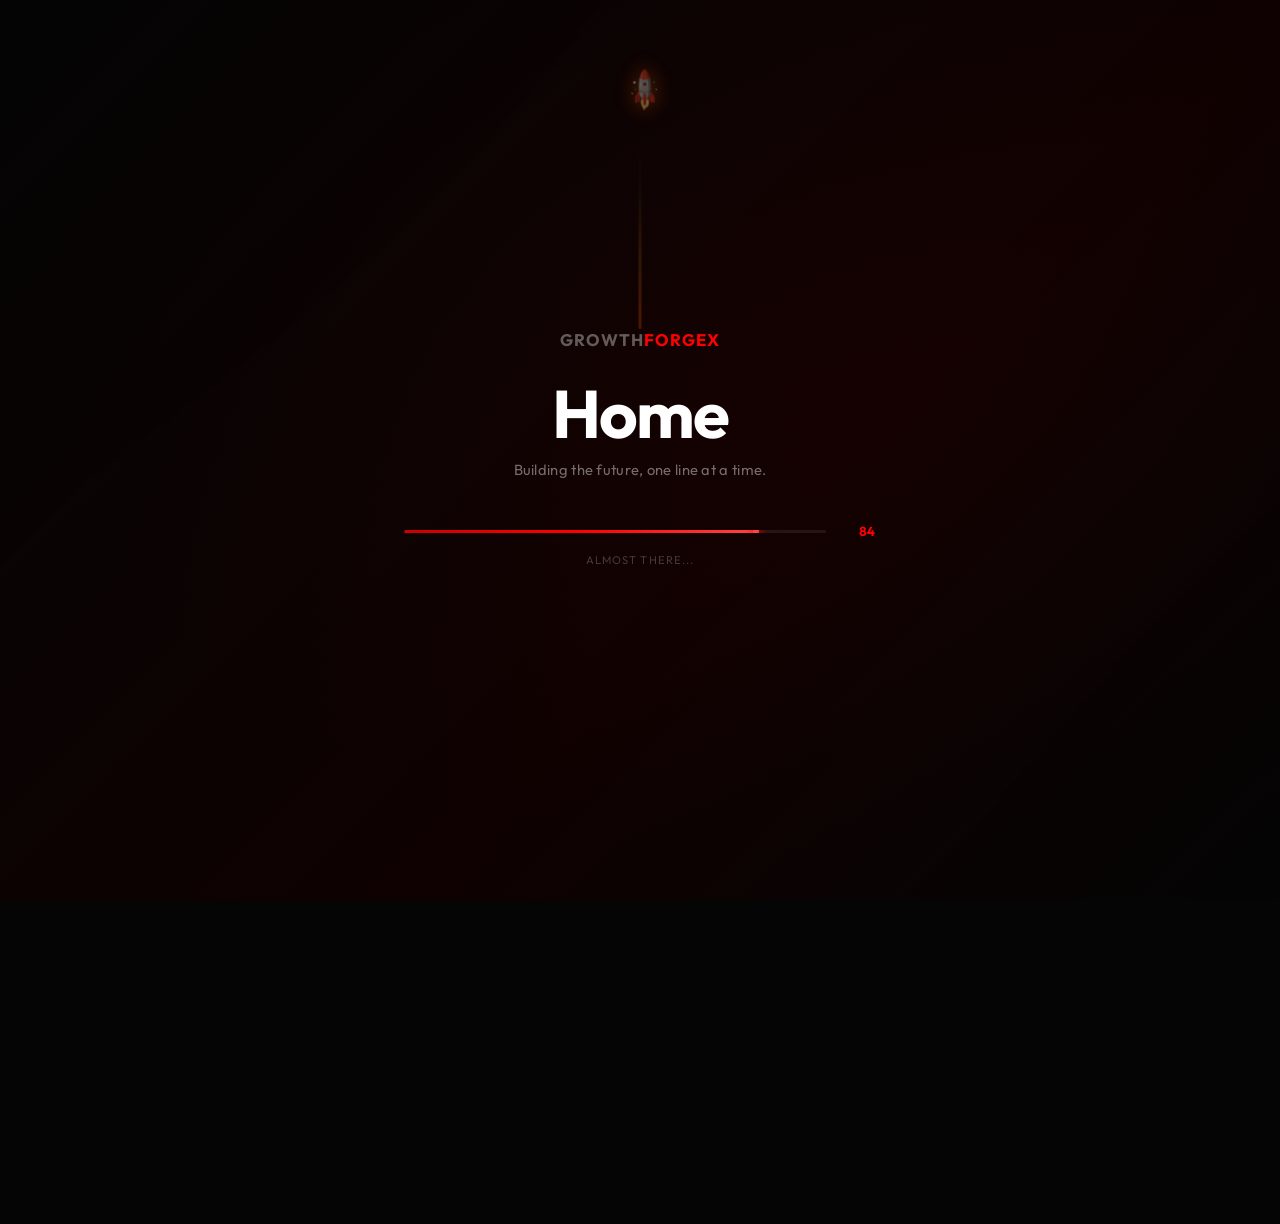
==== index.html @ a8710dc7 "update for responsivenese" ====
<!DOCTYPE html>
<html lang="en">
<head>
    <meta charset="UTF-8">
    <meta name="viewport" content="width=device-width, initial-scale=1.0, maximum-scale=1.0, user-scalable=no">
    <title>Growth ForgeX - IT Services</title>
    <meta name="description" content="Growth ForgeX is your creative buddy for building scalable products. Specializing in backend systems, APIs, and cloud-based web applications.">
    <!-- Google Fonts -->
    <link rel="preconnect" href="https://fonts.googleapis.com">
    <link rel="preconnect" href="https://fonts.gstatic.com" crossorigin>
    <link href="https://fonts.googleapis.com/css2?family=Bebas+Neue&family=Inter:wght@400;500;600&family=Outfit:wght@400;500;600;700&display=swap" rel="stylesheet">
    <script src="loader.js"></script>
    <script>!function(){var e=console.error;console.error=function(){if(arguments[0]&&typeof arguments[0]==='string'&&arguments[0].includes('Missing property'))return;e.apply(console,arguments)};}();</script>
    <script type="module" src="https://unpkg.com/@splinetool/viewer/build/spline-viewer.js" defer></script>
    <link rel="stylesheet" href="style.css">
    <link rel="stylesheet" href="perf.css">
</head>
<body>
    
    <div class="background-glow"></div>

    <main class="hero-container">
        <!-- Lightning decoration images -->
        <img src="lightning.png" alt="3D Red Lightning Left" class="lightning-left" loading="lazy">
        <img src="lightning.png" alt="3D Red Lightning Right" class="lightning-right" loading="lazy">

        <header>
            <div class="logo">Growth ForgeX</div>
            
            <input type="checkbox" id="nav-toggle" class="nav-toggle" hidden>
            <label for="nav-toggle" class="nav-toggle-label" aria-label="Toggle navigation">
                <span></span>
            </label>
            
            <nav class="nav-pill">
                <a href="services.html" class="nav-link">Services</a>
                <a href="portfolio.html" class="nav-link">Portfolio</a>
                <a href="contact.html" class="nav-link">Contact</a>
                <a href="hire.html" class="nav-link">Career</a>
            </nav>
            

            <a href="#" onclick="forceDownloadPDF(event)" class="header-btn">
                <div class="btn-icon">
                    <svg width="18" height="18" viewBox="0 0 24 24" fill="none" stroke="currentColor" stroke-width="2" stroke-linecap="round" stroke-linejoin="round">
                        <path d="M21 15v4a2 2 0 0 1-2 2H5a2 2 0 0 1-2-2v-4"></path>
                        <polyline points="7 10 12 15 17 10"></polyline>
                        <line x1="12" y1="15" x2="12" y2="3"></line>
                    </svg>
                </div>
                <span>Download<br>Brochure</span>
            </a>
        </header>
        <div class="menu-overlay"></div>

        <section class="main-content">
            <div class="discount-ticker">
                <span class="discount-tag">OFFER</span>
                <div class="discount-ticker-track-wrap">
                    <div class="discount-ticker-track">
                        <span class="discount-ticker-seg">🎉 Get <strong>20% OFF</strong> first order &nbsp;&nbsp;•&nbsp;&nbsp; <a href="contact.html" class="discount-cta">Claim Now →</a></span>
                        <span class="discount-ticker-seg">🎉 Get <strong>20% OFF</strong> first order &nbsp;&nbsp;•&nbsp;&nbsp; <a href="contact.html" class="discount-cta">Claim Now →</a></span>
                    </div>
                </div>
            </div>

            <h2 class="subtitle">Hey, I am your <span class="highlight">Creative Buddy!!</span></h2>
            <h1 class="title">Web Developer Turning Ideas into Scalable Products</h1>
            <p class="description">
                GrowthForgeX builds the engines behind tomorrow's growth. Scalable backend systems and cloud infrastructure to help you launch faster and grow smarter.
            </p>
            
            <div class="cta-group">
                <button class="order-btn">Order Now</button>
                <button class="envelope-btn" aria-label="Contact us">
                    <svg width="24" height="24" viewBox="0 0 24 24" fill="none" stroke="currentColor" stroke-width="2">
                        <path d="M4 7l8 5 8-5M4 19h16a2 2 0 002-2V7a2 2 0 00-2-2H4a2 2 0 00-2 2v10a2 2 0 002 2z" stroke-linecap="round" stroke-linejoin="round"/>
                    </svg>
                </button>
            </div>
            <div class="divider"></div>
        </section>

        <div class="hero-character-wrapper" id="hero-3d-wrapper">
            <spline-viewer url="https://prod.spline.design/ZqtdkgZTSpb2PDCs/scene.splinecode"></spline-viewer>
            <!-- Tech Icons remain in HTML, styled for mobile below -->
            <img src="https://cdn.jsdelivr.net/gh/devicons/devicon@latest/icons/figma/figma-original.svg" class="fi-icon i-figma" alt="Figma" loading="lazy">
            <img src="https://cdn.jsdelivr.net/gh/devicons/devicon@latest/icons/react/react-original.svg" class="fi-icon i-react" alt="React" loading="lazy">
            <img src="https://cdn.jsdelivr.net/gh/devicons/devicon@latest/icons/nodejs/nodejs-original.svg" class="fi-icon i-node" alt="NodeJS" loading="lazy">
        </div>

        <section class="bottom-cards-section">
            <a href="index.html" class="card"><div class="card-icon">🏠</div><span>Home</span></a>
            <a href="about.html" class="card"><div class="card-icon">👥</div><span>About</span></a>
            <a href="services.html" class="card"><div class="card-icon">⚙️</div><span>Services</span></a>
            <a href="portfolio.html" class="card"><div class="card-icon">📁</div><span>Work</span></a>
            <a href="contact.html" class="card"><div class="card-icon">✉️</div><span>Contact</span></a>
        </section>
    </main>

    <script src="transition.js" defer></script>
</body>
</html>
---- style.css ----
﻿* {
    margin: 0;
    padding: 0;
    box-sizing: border-box;
    font-family: 'Outfit', sans-serif;
}

html {
    overflow: hidden;
    height: 100%;
}

body {
    background-color: #050505;
    height: 100vh;
    overflow: hidden;
}

/* Mobile: Fix 100vh issue for scrollable content */
@media (max-width: 768px) {
    html, body {
        height: auto;
        overflow-y: auto;
    }
}

/* Red blur glow */
.background-glow {
    position: absolute;
    width: min(1200px, 90vw);
    height: min(1200px, 90vw);
    right: -10%;
    top: clamp(40px, 8vh, 100px);
    background: rgba(255, 0, 0, 0.5);
    filter: blur(250px);
    border-radius: 50%;
    z-index: 0;
    pointer-events: none;
}

.hero-container {
    position: relative;
    width: 100%;
    height: 100vh;
    padding: clamp(8px, 1.2vh, 16px) clamp(16px, 4%, 48px) clamp(12px, 2.5vh, 24px);
    z-index: 1;
    overflow: visible;
    display: flex;
    flex-direction: column;
    justify-content: space-between;
}

/* Floating Images */
.lightning-left {
    position: absolute;
    width: clamp(150px, 25vw, 350px);
    left: -120px;
    bottom: -20px;
    z-index: 0;
    transform: rotate(15deg);
    opacity: 0.5;
    animation: float 6s ease-in-out infinite;
    pointer-events: none;
}

.lightning-right {
    position: absolute;
    width: clamp(130px, 22vw, 320px);
    right: -60px;
    top: 20%;
    z-index: 2;
    transform: scaleX(-1) rotate(15deg);
    opacity: 0.9;
    animation: floatAlt 8s ease-in-out infinite;
}

@keyframes float {
    0% {
        transform: translateY(0) rotate(15deg);
    }

    50% {
        transform: translateY(-30px) rotate(18deg);
    }

    100% {
        transform: translateY(0) rotate(15deg);
    }
}

@keyframes floatAlt {
    0% {
        transform: scaleX(-1) rotate(15deg) translateY(0);
    }

    50% {
        transform: scaleX(-1) rotate(10deg) translateY(-25px);
    }

    100% {
        transform: scaleX(-1) rotate(15deg) translateY(0);
    }
}

/* Header */
header {
    display: flex;
    justify-content: space-between;
    align-items: center;
    position: relative;
    z-index: 10;
}

.logo {
    font-weight: 600;
    font-size: clamp(20px, 2.2vw, 28px);
    color: #FFFFFF;
}

.nav-pill {
    display: flex;
    background: rgba(255, 255, 255, 0.03);
    border: 1px solid rgba(255, 255, 255, 0.15);
    border-radius: 80px;
    padding: clamp(8px, 1vw, 12px) clamp(16px, 2.5vw, 32px);
    gap: clamp(20px, 3vw, 40px);
    backdrop-filter: blur(10px);
}

.nav-link {
    text-decoration: none;
    color: rgba(255, 255, 255, 0.7);
    font-size: clamp(14px, 1.4vw, 18px);
    transition: color 0.3s ease;
}

.nav-link:hover {
    color: #FFFFFF;
}

.header-btn {
    display: flex;
    align-items: center;
    gap: clamp(6px, 0.8vw, 12px);
    background: transparent;
    border: 1px solid #FF0000;
    border-radius: 50px;
    padding: clamp(6px, 0.6vh, 8px) clamp(10px, 1.2vw, 16px) clamp(6px, 0.6vh, 8px) clamp(8px, 0.8vw, 10px);
    color: #FFFFFF;
    font-family: 'Inter', sans-serif;
    font-size: clamp(12px, 1.1vw, 16px);
    cursor: pointer;
    transition: all 0.3s ease;
}

.header-btn:hover {
    background: rgba(255, 0, 0, 0.1);
}

.btn-icon {
    width: 36px;
    height: 36px;
    background: #FFFFFF;
    border-radius: 50%;
    display: flex;
    justify-content: center;
    align-items: center;
    color: #000;
}

/* Main Content Area */
.main-content {
    position: relative;
    z-index: 10;
    max-width: 900px;
    padding-left: clamp(20px, 5%, 60px);
    display: flex;
    flex-direction: column;
    justify-content: center;
}

/* 3D Hero Character Region */
.hero-character-wrapper {
    position: absolute;
    right: 0;
    bottom: -6vh;
    height: 85vh;
    width: clamp(500px, 65vw, 1100px);
    z-index: 5;
    pointer-events: none;
}

/* Let the Spline viewer be interactive */
.hero-character-wrapper spline-viewer {
    pointer-events: auto;
    mix-blend-mode: screen;
}

.hero-character {
    width: 100%;
    height: 100%;
    border: none;
    pointer-events: auto;
    animation: hoverCharacter 6s ease-in-out infinite alternate;
}

/* Hero Three.js canvas */
#hero-3d-canvas {
    display: block;
    width: 100% !important;
    height: 100% !important;
    pointer-events: none;
}


.fi-icon {
    position: absolute;
    width: 60px;
    height: 60px;
    filter: drop-shadow(0 10px 20px rgba(0,0,0,0.7));
    z-index: 6;
    animation: floatIcon1 4.5s ease-in-out infinite alternate;
}
.i-figma { top: 10%; left: 62%; animation-duration: 4.2s; animation-delay: 0s; }
.i-react { top: 25%; left: 72%; animation-duration: 5.1s; animation-delay: 0.9s; }
.i-node  { top: 42%; left: 65%; animation-duration: 4.7s; animation-delay: 1.6s; }

.float-icon {
    position: absolute;
    width: 60px;
    height: 60px;
    filter: drop-shadow(0 15px 25px rgba(0, 0, 0, 0.8));
    z-index: 6;
}

.icon-figma {
    top: 15%;
    right: 30%;
    animation: floatIcon1 5s ease-in-out infinite alternate;
}

.icon-html {
    top: 50%;
    right: 25%;
    animation: floatIcon2 6s ease-in-out infinite alternate 1s;
}

.icon-css {
    top: 70%;
    right: 35%;
    animation: floatIcon3 4s ease-in-out infinite alternate 2s;
}

.icon-nodejs {
    top: 30%;
    right: 20%;
    width: 60px;
    height: 60px;
    animation: floatIcon4 5s ease-in-out infinite alternate 0.5s;
    background: transparent;
    border-radius: 0;
    padding: 0;
}

@keyframes hoverCharacter {
    0% {
        transform: translateY(0);
    }

    100% {
        transform: translateY(-12px);
    }
}

@keyframes floatIcon1 {
    0% {
        transform: translateY(0) rotate(-15deg);
    }

    100% {
        transform: translateY(-20px) rotate(-5deg);
    }
}

@keyframes floatIcon2 {
    0% {
        transform: translateY(0) rotate(-5deg);
    }

    100% {
        transform: translateY(-15px) rotate(-15deg);
    }
}

@keyframes floatIcon3 {
    0% {
        transform: translateY(0) rotate(-25deg);
    }

    100% {
        transform: translateY(-20px) rotate(-15deg);
    }
}

@keyframes floatIcon4 {
    0% {
        transform: translateY(0) rotate(15deg);
    }

    100% {
        transform: translateY(-30px) rotate(5deg);
    }
}

/* â”€â”€ Discount News Ticker â”€â”€ */
.discount-ticker {
    display: flex;
    align-items: center;
    width: 100%;
    max-width: clamp(280px, 90vw, 600px);
    height: 36px;
    background: rgba(255, 0, 0, 0.07);
    border: 1px solid rgba(255, 0, 0, 0.25);
    border-radius: 50px;
    overflow: hidden;
    margin-bottom: 22px;
}

.discount-tag {
    flex-shrink: 0;
    background: #FF0000;
    color: #fff;
    font-size: 10px;
    font-weight: 700;
    letter-spacing: 0.10em;
    text-transform: uppercase;
    padding: 0 12px;
    height: 100%;
    display: flex;
    align-items: center;
    border-radius: 50px 0 0 50px;
    white-space: nowrap;
}

/* Scrolling track wrapper â€” clips the moving text */
.discount-ticker-track-wrap {
    flex: 1;
    overflow: hidden;
    height: 100%;
    position: relative;
}

/* Track = 2 identical segments side by side.
   Animating -50% moves exactly one segment width â†’ seamless loop. */
.discount-ticker-track {
    display: flex;
    align-items: center;
    height: 100%;
    width: max-content;
    /* shrink-wraps both segments */
    animation: tickerScroll 12s linear infinite;
}

.discount-ticker-track:hover {
    animation-play-state: paused;
}

@keyframes tickerScroll {
    0% {
        transform: translateX(0);
    }

    100% {
        transform: translateX(-50%);
    }
}

.discount-ticker-seg {
    display: inline-flex;
    align-items: center;
    flex-shrink: 0;
    font-size: 13.5px;
    color: rgba(255, 255, 255, 0.82);
    white-space: nowrap;
    padding-left: 20px;
}

.discount-ticker-seg strong {
    color: #FF3333;
    font-weight: 700;
    margin: 0 2px;
}

.discount-cta {
    font-size: 13px;
    font-weight: 600;
    color: #FF5555;
    text-decoration: none;
    transition: color 0.2s ease;
}

.discount-cta:hover {
    color: #FF0000;
}

.subtitle {
    font-size: clamp(16px, 2vw, 28px);
    color: rgba(255, 255, 255, 0.7);
    margin-bottom: clamp(12px, 1.8vh, 24px);
}

.subtitle .highlight {
    color: #FF0000;
    font-weight: 500;
}

.title {
    font-size: clamp(36px, 5.5vw, 72px);
    line-height: 1.1;
    color: #FFFFFF;
    font-weight: 500;
    margin-bottom: 32px;
}

.description {
    font-size: clamp(14px, 1.6vw, 22px);
    color: rgba(255, 255, 255, 0.6);
    margin-bottom: clamp(24px, 3.5vh, 48px);
    max-width: min(600px, 100%);
}

/* Call to Action Buttons */
.cta-group {
    display: flex;
    align-items: center;
    gap: 20px;
}

.order-btn {
    background: #FF0000;
    color: #FFFFFF;
    font-size: clamp(15px, 1.5vw, 20px);
    font-weight: 500;
    border: none;
    border-radius: 50px;
    padding: clamp(10px, 1.1vh, 14px) clamp(20px, 2.5vw, 32px);
    cursor: pointer;
    transition: transform 0.3s ease, box-shadow 0.3s ease;
}

.order-btn:hover {
    transform: translateY(-2px);
    box-shadow: 0 8px 16px rgba(255, 0, 0, 0.4);
}

.envelope-btn {
    width: 54px;
    height: 54px;
    background: rgba(255, 255, 255, 0.1);
    border: 1px solid rgba(255, 255, 255, 0.3);
    border-radius: 50%;
    display: flex;
    justify-content: center;
    align-items: center;
    cursor: pointer;
    transition: all 0.3s ease;
}

.envelope-btn:hover {
    background: rgba(255, 255, 255, 0.2);
}

.envelope-btn svg {
    stroke: #FFFFFF;
    stroke-width: 1.5;
    width: 28px;
    height: 28px;
}

/* Divider Line */
.divider {
    margin-top: clamp(20px, 3vh, 40px);
    width: 40%;
    height: 1px;
    background: linear-gradient(90deg, rgba(255, 255, 255, 0.3) 0%, rgba(255, 255, 255, 0) 100%);
    position: relative;
    z-index: 10;
    margin-left: clamp(20px, 5%, 60px);
}

/* Bottom Cards Section */
.bottom-cards-section {
    display: flex;
    justify-content: center;
    gap: clamp(6px, 1vw, 12px);
    padding-top: clamp(8px, 1.5vh, 16px);
    padding-bottom: clamp(8px, 1.5vh, 12px);
    position: relative;
    z-index: 10;
    margin-top: auto;
    flex-wrap: wrap;
}

.card {
    width: clamp(100px, 12vw, 140px);
    height: clamp(90px, 9vh, 120px);
    background: rgba(8, 8, 8, 0.72);
    border: 1px solid rgba(255, 255, 255, 0.07);
    box-shadow: 0 8px 32px rgba(0, 0, 0, 0.55), inset 0 1px 0 rgba(255, 255, 255, 0.05);
    border-radius: 18px;
    display: flex;
    flex-direction: column;
    align-items: center;
    justify-content: center;
    gap: 8px;
    backdrop-filter: blur(12px);
    transition: transform 0.32s ease, box-shadow 0.32s ease, border-color 0.32s ease, background 0.32s ease;
    cursor: pointer;
    text-decoration: none;
    position: relative;
    overflow: hidden;
}

/* Subtle red corner glow â€” hidden until hover */
.card::before {
    content: '';
    position: absolute;
    inset: 0;
    border-radius: inherit;
    background: radial-gradient(ellipse at 50% 110%, rgba(255, 0, 0, 0.18) 0%, transparent 70%);
    opacity: 0;
    transition: opacity 0.32s ease;
    pointer-events: none;
}

.card:hover {
    transform: translateY(-9px);
    border-color: rgba(255, 40, 40, 0.35);
    box-shadow: 0 18px 40px rgba(0, 0, 0, 0.5), 0 0 0 1px rgba(255, 40, 40, 0.2), 0 0 24px rgba(255, 0, 0, 0.12);
    background: rgba(14, 6, 6, 0.82);
}

.card:hover::before {
    opacity: 1;
}

/* Icon container */
.card-icon {
    width: 54px;
    height: 54px;
    display: flex;
    align-items: center;
    justify-content: center;
    background: rgba(255, 0, 0, 0.07);
    border: 1px solid rgba(255, 0, 0, 0.14);
    border-radius: 16px;
    color: rgba(255, 255, 255, 0.65);
    transition: background 0.32s ease, border-color 0.32s ease, color 0.32s ease, transform 0.32s ease, box-shadow 0.32s ease;
}

.card:hover .card-icon {
    background: rgba(255, 0, 0, 0.16);
    border-color: rgba(255, 40, 40, 0.55);
    color: #FF3333;
    transform: scale(1.10);
    box-shadow: 0 0 18px rgba(255, 0, 0, 0.28), 0 0 36px rgba(255, 0, 0, 0.10);
}

.card span {
    color: rgba(255, 255, 255, 0.75);
    font-size: 13px;
    font-weight: 500;
    letter-spacing: 0.02em;
    transition: color 0.32s ease;
}

.card:hover span {
    color: #FFFFFF;
}

/* Responsive basics */
@media (max-width: 1024px) {
    .nav-pill {
        display: none;
    }

    .bottom-cards-section {
        flex-wrap: wrap;
    }

    .lightning-left,
    .lightning-right {
        display: none;
    }
}

/* ── Tablet range: 769px–1024px fluid adjustments ── */
@media (min-width: 769px) and (max-width: 1024px) {
    .hero-container {
        padding: clamp(12px, 2vw, 24px) clamp(20px, 4%, 40px) clamp(16px, 2.5vh, 28px);
    }

    .main-content {
        max-width: 70% !important;
        padding-left: clamp(16px, 3%, 32px);
    }

    .hero-character-wrapper {
        width: min(800px, 50vw);
        max-width: 50vw;
        height: 80vh;
    }

    .card {
        width: clamp(120px, 16vw, 150px);
        height: clamp(100px, 11vh, 120px);
    }

    .cta-group {
        gap: 14px;
    }

    /* Services/About inline style override for tablet */
    .service-card h3 {
        font-size: clamp(18px, 2vw, 24px) !important;
    }

    .service-card p {
        font-size: clamp(14px, 1.4vw, 16px) !important;
    }
}

@media (max-width: 768px) {
    .title {
        font-size: clamp(28px, 7vw, 48px);
    }

    .subtitle {
        font-size: clamp(15px, 4vw, 20px);
    }

    .main-content {
        padding-left: 20px;
    }

    .divider {
        margin-left: 20px;
    }

}

/* Glitter Background Effect */
.glitter-container {
    position: absolute;
    top: 0;
    left: 0;
    width: 100vw;
    height: 100vh;
    pointer-events: none;
    z-index: 0;
    overflow: hidden;
}

.glitter {
    position: absolute;
    background-color: #FFFFFF;
    border-radius: 50%;
    box-shadow: 0 0 6px 1px rgba(255, 255, 255, 0.9), 0 0 10px 2px rgba(255, 0, 0, 0.5);
    animation: sparkle infinite ease-in-out alternate;
    opacity: 0;
}

@keyframes sparkle {
    0% {
        opacity: 0.1;
        transform: translateY(0px) scale(0.8);
    }

    100% {
        opacity: 0.8;
        transform: translateY(-20px) scale(1.2);
    }
}

.text-white {
    color: #FFFFFF;
}

.highlight {
    color: #FF0000;
    text-shadow: 0 0 20px rgba(255, 0, 0, 0.4);
}

/* Consolidated responsive rules â€" use clamp() instead of multiple breakpoints */

/* Interactivity & Spline Effects */
.services-holographic-bg {
    position: fixed;
    top: 0;
    left: 0;
    width: 100%;
    height: 100%;
    z-index: -1;
    pointer-events: none;
    mix-blend-mode: screen;
    /* Blends particles into the red atmosphere */
    opacity: 0.35;
    transform: scale(3.5) translate(30%, 25%);
    transform-origin: center;
    filter: blur(5px) contrast(150%);
    clip-path: inset(0 0 50px 0);
    /* Hides bottom watermark */
}

/* Force hide any visible logo if the viewer allows part selection */
spline-viewer::part(logo) {
    display: none !important;
}

.service-card {
    background: rgba(255, 255, 255, 0.03);
    border: 1px solid rgba(255, 255, 255, 0.1);
    padding: clamp(14px, 2.5vw, 25px);
    border-radius: 16px;
    backdrop-filter: blur(10px);
    position: relative;
    overflow: hidden;
    transition: transform 0.1s ease, border-color 0.3s ease, box-shadow 0.3s ease;
    transform-style: preserve-3d;
    cursor: pointer;
}

.service-card:hover {
    border-color: rgba(255, 0, 0, 0.5);
    box-shadow: 0 10px 30px rgba(255, 0, 0, 0.15);
}

.service-card::before {
    content: "";
    position: absolute;
    top: var(--mouse-y, 0);
    left: var(--mouse-x, 0);
    width: clamp(200px, 25vw, 300px);
    height: clamp(200px, 25vw, 300px);
    background: radial-gradient(circle, rgba(255, 255, 255, 0.08) 0%, transparent 70%);
    transform: translate(-50%, -50%);
    pointer-events: none;
    opacity: 0;
    transition: opacity 0.3s ease;
    z-index: 0;
}

.service-card:hover::before {
    opacity: 1;
}

.service-card>* {
    position: relative;
    z-index: 1;
}

.view-hint {
    margin-top: 15px;
    color: #FF0000;
    font-size: 14px;
    font-weight: 600;
    letter-spacing: 1px;
    text-transform: uppercase;
    opacity: 0;
    transform: translateY(10px);
    transition: all 0.3s ease;
}

.service-card:hover .view-hint {
    opacity: 1;
    transform: translateY(0);
}

/* Modal Styles */
.project-modal {
    position: fixed;
    top: 0;
    left: 0;
    width: 100vw;
    height: 100vh;
    z-index: 1000;
    display: none;
    /* Controlled by JS */
    justify-content: center;
    align-items: center;
}

.modal-overlay {
    position: absolute;
    width: 100%;
    height: 100%;
    background: rgba(0, 0, 0, 0.95);
    backdrop-filter: blur(15px);
}

.modal-content {
    position: relative;
    width: 90%;
    max-width: 1200px;
    height: 80vh;
    background: rgba(255, 255, 255, 0.05);
    border: 1px solid rgba(255, 255, 255, 0.1);
    border-radius: 30px;
    display: flex;
    flex-direction: column;
    justify-content: center;
    align-items: center;
    padding: 40px;
    z-index: 1001;
    animation: modalEnter 0.4s cubic-bezier(0.16, 1, 0.3, 1);
}

@keyframes modalEnter {
    from {
        opacity: 0;
        transform: scale(0.9) translateY(20px);
    }

    to {
        opacity: 1;
        transform: scale(1) translateY(0);
    }
}

.close-btn {
    position: absolute;
    top: 20px;
    right: 30px;
    background: transparent;
    border: none;
    color: #FFF;
    font-size: 40px;
    cursor: pointer;
    transition: color 0.3s ease;
}

.close-btn:hover {
    color: #FF0000;
}

.gallery-container {
    width: 100%;
    height: 100%;
    display: flex;
    justify-content: center;
    align-items: center;
    gap: 30px;
    min-height: 0;
}

#modal-image-wrapper {
    width: 100%;
    height: 100%;
    display: flex;
    justify-content: center;
    align-items: center;
    overflow: hidden;
}

#modal-image,
#modal-video {
    max-width: 100%;
    max-height: 100%;
    border-radius: 12px;
    object-fit: contain;
    box-shadow: 0 30px 60px rgba(0, 0, 0, 0.5);
    animation: fadeIn 0.5s ease;
}

@keyframes fadeIn {
    from {
        opacity: 0;
    }

    to {
        opacity: 1;
    }
}

.nav-btn {
    background: rgba(255, 255, 255, 0.1);
    border: 1px solid rgba(255, 255, 255, 0.2);
    color: #FFF;
    width: 60px;
    height: 60px;
    border-radius: 50%;
    font-size: 24px;
    cursor: pointer;
    transition: all 0.3s ease;
    display: flex;
    justify-content: center;
    align-items: center;
}

.nav-btn:hover {
    background: #FF0000;
    border-color: #FF0000;
}

.image-indicator {
    margin-top: 20px;
    display: flex;
    gap: 10px;
}

.dot {
    width: 10px;
    height: 10px;
    border-radius: 50%;
    background: rgba(255, 255, 255, 0.2);
    transition: background 0.3s ease;
}

.dot.active {
    background: #FF0000;
    width: clamp(36px, 15vw, 180px);   /* responsive: never overflows small screens */
    border-radius: 10px;
}

/* â”€â”€ Modal V2 â€” Two-Panel Layout â”€â”€â”€â”€â”€â”€â”€â”€â”€â”€â”€â”€â”€â”€â”€â”€â”€â”€â”€â”€â”€â”€â”€â”€â”€â”€â”€â”€â”€â”€â”€â”€â”€â”€â”€â”€â”€â”€â”€â”€â”€â”€â”€â”€â”€ */
.modal-content-v2 {
    position: relative;
    width: clamp(90%, 92%, 100%);
    max-width: clamp(800px, 92vw, 1280px);
    height: 82vh;
    background: #0e0e0e;
    border: 1px solid rgba(255, 255, 255, 0.08);
    border-radius: 24px;
    display: flex;
    flex-direction: row;
    overflow: hidden;
    z-index: 1001;
    animation: modalEnter 0.4s cubic-bezier(0.16, 1, 0.3, 1);
}

/* LEFT panel â€” gallery */
.modal-gallery-panel {
    flex: 1.2;
    display: flex;
    flex-direction: column;
    justify-content: center;
    align-items: center;
    background: #080808;
    border-right: 1px solid rgba(255, 255, 255, 0.06);
    padding: 28px 20px 20px;
    gap: 14px;
    min-width: 0;
}

.modal-gallery-panel .gallery-container {
    width: 100%;
    flex: 1;
    min-height: 0;
}

.modal-gallery-panel #modal-image-wrapper {
    width: 100%;
    height: 100%;
}

/* RIGHT panel â€” info */
.modal-info-panel {
    width: clamp(280px, 30vw, 360px);
    flex-shrink: 0;
    display: flex;
    flex-direction: column;
    padding: 36px clamp(16px, 2vw, 28px) 28px;
    overflow-y: auto;
    scrollbar-width: thin;
    scrollbar-color: rgba(255, 0, 0, 0.3) transparent;
}

.modal-info-panel::-webkit-scrollbar {
    width: 4px;
}

.modal-info-panel::-webkit-scrollbar-thumb {
    background: rgba(255, 0, 0, 0.3);
    border-radius: 4px;
}

.modal-project-meta {
    display: flex;
    align-items: center;
    justify-content: space-between;
    margin-bottom: 12px;
}

.modal-tag-badge {
    font-size: 0.70rem;
    letter-spacing: 0.12em;
    text-transform: uppercase;
    color: #FF0000;
    font-weight: 700;
    background: rgba(255, 0, 0, 0.10);
    border: 1px solid rgba(255, 0, 0, 0.25);
    border-radius: 20px;
    padding: 4px 10px;
}

.modal-year {
    font-size: 0.75rem;
    color: rgba(255, 255, 255, 0.30);
    letter-spacing: 0.05em;
}

.modal-project-title {
    font-size: 1.45rem;
    font-weight: 700;
    color: #FFFFFF;
    line-height: 1.25;
    margin-bottom: 10px;
    letter-spacing: -0.3px;
}

.modal-project-desc {
    font-size: 0.85rem;
    color: rgba(255, 255, 255, 0.52);
    line-height: 1.70;
    margin-bottom: 16px;
}

/* Tech stack chips */
.modal-stack {
    display: flex;
    flex-wrap: wrap;
    gap: 6px;
    margin-bottom: 6px;
}

.stack-chip {
    font-size: 0.70rem;
    font-weight: 600;
    color: rgba(255, 255, 255, 0.60);
    background: rgba(255, 255, 255, 0.05);
    border: 1px solid rgba(255, 255, 255, 0.10);
    border-radius: 6px;
    padding: 4px 9px;
    letter-spacing: 0.03em;
}

.modal-divider {
    width: 100%;
    height: 1px;
    background: rgba(255, 255, 255, 0.07);
    margin: 18px 0;
}

/* â”€â”€ Review Card â”€â”€â”€â”€â”€â”€â”€â”€â”€â”€â”€â”€â”€â”€â”€â”€â”€â”€â”€â”€â”€â”€â”€â”€â”€â”€â”€â”€â”€â”€â”€â”€â”€â”€â”€â”€â”€â”€â”€â”€â”€â”€â”€â”€â”€â”€â”€â”€â”€â”€â”€â”€â”€â”€â”€â”€â”€â”€â”€â”€â”€  */
.reviews-label {
    font-size: 0.68rem;
    font-weight: 700;
    letter-spacing: 0.12em;
    text-transform: uppercase;
    color: rgba(255, 255, 255, 0.28);
    margin-bottom: 10px;
}

.reviews-list {
    display: flex;
    flex-direction: column;
    gap: 12px;
}

.review-card {
    background: rgba(255, 255, 255, 0.03);
    border: 1px solid rgba(255, 255, 255, 0.09);
    border-radius: 16px;
    padding: 18px 18px 16px;
    display: flex;
    flex-direction: column;
    gap: 12px;
    position: relative;
    overflow: hidden;
}

.review-card::before {
    content: '';
    position: absolute;
    top: 0;
    left: 0;
    right: 0;
    height: 2px;
    background: linear-gradient(90deg, #FF0000, rgba(255, 0, 0, 0.1), transparent);
}

.review-card-header {
    display: flex;
    align-items: center;
    justify-content: space-between;
}

.review-stars {
    display: flex;
    gap: 3px;
}

.review-star {
    color: #FF4444;
    font-size: 0.85rem;
}

.review-verified {
    display: flex;
    align-items: center;
    gap: 4px;
    font-size: 0.68rem;
    font-weight: 600;
    color: rgba(255, 255, 255, 0.40);
    letter-spacing: 0.05em;
    text-transform: uppercase;
}

.review-verified svg {
    color: #FF0000;
    flex-shrink: 0;
}

.review-quote {
    font-size: 0.875rem;
    color: rgba(255, 255, 255, 0.78);
    line-height: 1.68;
    font-style: italic;
    position: relative;
    padding-left: 14px;
}

.review-quote::before {
    content: '"';
    position: absolute;
    left: 0;
    top: -4px;
    font-size: 2.2rem;
    color: #FF0000;
    font-style: normal;
    line-height: 1;
    opacity: 0.60;
}

.review-author {
    display: flex;
    align-items: center;
    gap: 10px;
}

.review-avatar {
    width: 38px;
    height: 38px;
    border-radius: 50%;
    display: grid;
    place-items: center;
    font-size: 0.80rem;
    font-weight: 700;
    color: #fff;
    flex-shrink: 0;
    border: 1.5px solid rgba(255, 255, 255, 0.12);
}

.review-author-info {
    display: flex;
    flex-direction: column;
    gap: 2px;
    flex: 1;
    min-width: 0;
}

.review-name {
    font-size: 0.82rem;
    font-weight: 600;
    color: #FFFFFF;
    white-space: nowrap;
    overflow: hidden;
    text-overflow: ellipsis;
}

.review-role {
    font-size: 0.70rem;
    color: rgba(255, 255, 255, 0.38);
    white-space: nowrap;
    overflow: hidden;
    text-overflow: ellipsis;
}

.review-date {
    font-size: 0.65rem;
    color: rgba(255, 255, 255, 0.25);
    flex-shrink: 0;
    align-self: flex-start;
    margin-top: 2px;
}

@media (max-width: 900px) {
    .modal-content-v2 {
        flex-direction: column;
        height: 92vh;
    }

    .modal-info-panel {
        width: 100%;
        border-top: 1px solid rgba(255, 255, 255, 0.06);
        padding: 20px;
    }

    .modal-gallery-panel {
        flex: none;
        height: 50%;
    }
}

/* Contact Form Styles */
.contact-form-container {
    margin-top: clamp(14px, 1.8vh, 18px);
    width: 100%;
    background: rgba(10, 10, 10, 0.4);
    backdrop-filter: blur(10px);
    padding: clamp(12px, 1.8vw, 16px);
    border-radius: 12px;
    border: 1px solid rgba(255, 0, 0, 0.1);
    box-shadow: 0 0 100px rgba(255, 0, 0, 0.05);
}

.form-grid {
    display: grid;
    grid-template-columns: repeat(2, 1fr);
    gap: clamp(4px, 0.8vw, 8px);
    margin-bottom: clamp(10px, 1.5vh, 14px);
}

.form-group {
    display: flex;
    flex-direction: column;
    gap: clamp(6px, 1vh, 8px);
}

.form-group.full-width {
    grid-column: 1 / -1;
}

.form-label {
    color: rgba(255, 255, 255, 0.4);
    font-size: clamp(10px, 1.2vw, 11px);
    font-weight: 600;
    letter-spacing: 1.5px;
    text-transform: uppercase;
    display: flex;
    align-items: center;
    gap: 8px;
    margin-bottom: clamp(6px, 1vh, 8px);
}

.form-label.required::after {
    content: "*";
    color: #FF0000;
}

.form-input,
.form-select,
.form-textarea {
    background: #0A0A0A;
    border: 1px solid rgba(255, 255, 255, 0.05);
    border-radius: 8px;
    padding: clamp(13px, 1.6vw, 15px) clamp(15px, 2.1vw, 17px);
    color: #FFFFFF;
    font-family: 'Inter', sans-serif;
    font-size: clamp(12px, 1.4vw, 14px);
    transition: all 0.3s ease;
}

.form-input:focus,
.form-select:focus,
.form-textarea:focus {
    outline: none;
    border-color: rgba(255, 0, 0, 0.5);
    background: #111;
    box-shadow: 0 0 20px rgba(255, 0, 0, 0.05);
}

.form-textarea {
    min-height: clamp(80px, 10vh, 110px);
    resize: vertical;
}

.submit-btn {
    width: 100%;
    background: #FF0000;
    color: #FFFFFF;
    border: none;
    border-radius: 8px;
    padding: clamp(10px, 1.4vh, 13px);
    font-size: clamp(10px, 1vw, 12px);
    font-weight: 700;
    letter-spacing: 1.5px;
    text-transform: uppercase;
    cursor: pointer;
    transition: all 0.3s cubic-bezier(0.16, 1, 0.3, 1);
    display: flex;
    justify-content: center;
    align-items: center;
    gap: clamp(6px, 1vw, 10px);
    margin-top: clamp(8px, 1.1vh, 11px);
}

.submit-btn:hover {
    background: #D40000;
    transform: translateY(-2px);
    box-shadow: 0 10px 40px rgba(255, 0, 0, 0.3);
}

.status-dot {
    width: 8px;
    height: 8px;
    background: #FF0000;
    border-radius: 50%;
    box-shadow: 0 0 10px #FF0000;
    display: inline-block;
}

/* â"€â"€ Extra Small Screens (< 480px) â"€â"€ */
@media (max-width: 480px) {
    .title {
        font-size: clamp(20px, 6vw, 28px) !important;
    }

    .subtitle {
        font-size: clamp(12px, 3vw, 14px) !important;
    }

    .header-btn {
        font-size: 9px !important;
        padding: 4px 6px !important;
    }

    .btn-icon {
        width: 28px !important;
        height: 28px !important;
    }

    .card {
        height: 80px !important;
    }

    .card-icon {
        width: 36px !important;
        height: 36px !important;
    }
}

/* â"€â"€ Responsive Form Grid â"€â"€ */
@media (max-width: 768px) {
    .portfolio-grid {
        grid-template-columns: 1fr !important;
    }

    .form-grid {
        grid-template-columns: 1fr !important;
    }

    .form-group.full-width {
        grid-column: span 1 !important;
    }

    .contact-form-container {
        padding: clamp(16px, 3vw, 20px);
    }
}

/* â”€â”€â”€ Scroll-Reveal Animations (Gridline-style) â”€â”€â”€â”€â”€â”€â”€â”€â”€â”€â”€â”€â”€â”€â”€â”€â”€â”€â”€â”€â”€â”€â”€â”€â”€â”€â”€â”€â”€â”€ */
.reveal {
    opacity: 0;
    transform: translateY(44px);
    transition: opacity 0.65s cubic-bezier(0.16, 1, 0.3, 1), transform 0.65s cubic-bezier(0.16, 1, 0.3, 1);
}

.reveal.slide-left {
    opacity: 0;
    transform: translateX(-36px);
    transition: opacity 0.55s cubic-bezier(0.16, 1, 0.3, 1), transform 0.55s cubic-bezier(0.16, 1, 0.3, 1);
}

.reveal.visible {
    opacity: 1 !important;
    transform: none !important;
}

/* â”€â”€â”€ Marquee Strip â”€â”€â”€â”€â”€â”€â”€â”€â”€â”€â”€â”€â”€â”€â”€â”€â”€â”€â”€â”€â”€â”€â”€â”€â”€â”€â”€â”€â”€â”€â”€â”€â”€â”€â”€â”€â”€â”€â”€â”€â”€â”€â”€â”€â”€â”€â”€â”€â”€â”€â”€â”€â”€â”€â”€â”€â”€â”€â”€ */
.gfx-marquee-section {
    width: 100%;
    overflow: hidden;
    padding: 0.7rem 0;
    border-top: 1px solid rgba(255, 255, 255, 0.06);
    border-bottom: 1px solid rgba(255, 255, 255, 0.06);
    position: relative;
    z-index: 10;
    flex-shrink: 0;
}

.gfx-marquee-track {
    display: flex;
    gap: 2.4rem;
    width: max-content;
    animation: gfxMarquee 22s linear infinite;
}

.gfx-marquee-item {
    display: flex;
    align-items: center;
    gap: 0.55rem;
    font-size: 0.82rem;
    font-weight: 600;
    color: rgba(255, 255, 255, 0.42);
    white-space: nowrap;
    letter-spacing: 0.04em;
    text-transform: uppercase;
}

.gfx-marquee-diamond {
    width: 17px;
    height: 17px;
    border-radius: 4px;
    background: linear-gradient(135deg, #FF0000, #ff5555);
    transform: rotate(45deg);
    flex-shrink: 0;
}

@keyframes gfxMarquee {
    from {
        transform: translateX(0);
    }

    to {
        transform: translateX(-50%);
    }
}


/* â”€â”€â”€ Inner Page 3D Canvas Wrappers â”€â”€â”€â”€â”€â”€â”€â”€â”€â”€â”€â”€â”€â”€â”€â”€â”€â”€â”€â”€â”€â”€â”€â”€â”€â”€â”€â”€â”€â”€â”€â”€â”€â”€â”€â”€â”€â”€â”€â”€â”€â”€ */
.page-3d-wrapper {
    position: absolute;
    right: 0;
    bottom: -6vh;
    height: 85vh;
    width: clamp(500px, 62vw, 950px);
    z-index: 5;
    pointer-events: none;
    animation: hoverCharacter 6s ease-in-out infinite alternate;
}

.page-3d-wrapper canvas {
    display: block;
    pointer-events: none;
}

/* Services has different sizing â€” existing Spline BG already there */
.services-3d-wrapper {
    position: absolute;
    right: -2%;
    bottom: 8vh;
    height: 72vh;
    width: clamp(400px, 46vw, 720px);
    z-index: 3;
    pointer-events: none;
    opacity: 0.85;
    animation: hoverCharacter 7s ease-in-out infinite alternate 0.5s;
}

.services-3d-wrapper canvas {
    display: block;
}

/* â”€â”€ About page floating icons â”€â”€ */
.about-icon-1 {
    top: 12%;
    right: 32%;
    animation: floatIcon1 5s ease-in-out infinite alternate;
}

.about-icon-2 {
    top: 50%;
    right: 22%;
    animation: floatIcon2 6.5s ease-in-out infinite alternate 1s;
}

.about-icon-3 {
    top: 70%;
    right: 36%;
    animation: floatIcon3 4.5s ease-in-out infinite alternate 1.5s;
}

.about-icon-4 {
    top: 28%;
    right: 16%;
    animation: floatIcon4 5.5s ease-in-out infinite alternate 0.5s;
}

/* â”€â”€ Services page floating icons â”€â”€ */
.services-icon-1 {
    top: 8%;
    right: 42%;
    animation: floatIcon1 5s ease-in-out infinite alternate;
}

.services-icon-2 {
    top: 35%;
    right: 14%;
    animation: floatIcon2 6s ease-in-out infinite alternate 1s;
}

.services-icon-3 {
    top: 58%;
    right: 30%;
    animation: floatIcon3 4.5s ease-in-out infinite alternate 2s;
}

.services-icon-4 {
    top: 20%;
    right: 28%;
    animation: floatIcon4 5.5s ease-in-out infinite alternate 0.5s;
}

/* â”€â”€ Portfolio page floating icons â”€â”€ */
.portfolio-icon-1 {
    top: 14%;
    right: 30%;
    animation: floatIcon1 5s ease-in-out infinite alternate;
}

.portfolio-icon-2 {
    top: 52%;
    right: 20%;
    animation: floatIcon2 6.5s ease-in-out infinite alternate 1s;
}

.portfolio-icon-3 {
    top: 72%;
    right: 34%;
    animation: floatIcon3 4s ease-in-out infinite alternate 2s;
}

.portfolio-icon-4 {
    top: 30%;
    right: 14%;
    animation: floatIcon4 5.5s ease-in-out infinite alternate 0.5s;
}

@media (max-width: 1200px) {

    .page-3d-wrapper,
    .services-3d-wrapper {
        display: none;
    }
}

.contact-split-wrapper {
    position: relative;
    display: flex;
    justify-content: flex-start;
    margin-top: clamp(24px, 3vh, 40px);
    align-items: flex-start;
    height: 90%;
    overflow: visible;
}

.contact-info-column {
    flex: 0 1 clamp(300px, 40vw, 400px);
    position: relative;
    z-index: 4;
}

.contact-form-column {
    position: absolute;
    right: -95%;
    top: 0;
    width: clamp(340px, 32vw, 530px);
    height: auto;
    z-index: 3;
    padding: clamp(12px, 1.8vw, 16px);
}

@media (max-width: 1024px) {
    .contact-split-wrapper {
        flex-direction: column;
        gap: 45px;
        align-items: stretch;
        position: relative; 
        height: auto;
    }

    .contact-info-column {
        max-width: 50%;
        position: relative;
        z-index: 4;
    }

    .contact-form-column {
        position: relative;
        right: auto;
        top: auto;
        width: 100%;
        max-width: 100%;
        background: none;
        padding: 0;
        border-radius: 0;
    }
}

/* â”€â”€ Hamburger toggle â€” hidden on desktop, shown only via mobile rule below â”€â”€ */
.nav-toggle { display: none; }
.nav-toggle-label { display: none; }
/* Tablet (<= 1024px) — keep nav accessible and allow scrolling */
@media (max-width: 1024px) {

    html, body {
        overflow-x: hidden;
        overflow-y: auto;
        height: auto;
    }

    .hero-container {
        height: auto;
        min-height: unset;
        padding: 16px 24px 30px;
        gap: 18px;
        overflow: visible;
    }

    .nav-toggle-label {
        display: flex;
        align-items: center;
        justify-content: center;
        width: 48px;
        height: 48px;
        cursor: pointer;
        z-index: 1001;
        order: 2;
    }

    .nav-toggle-label span {
        display: block;
        width: 24px;
        height: 2px;
        background: #ffffff;
        border-radius: 2px;
        position: relative;
        transition: background 0.25s ease;
    }

    .nav-toggle-label span::before,
    .nav-toggle-label span::after {
        content: '';
        position: absolute;
        left: 0;
        width: 24px;
        height: 2px;
        background: #ffffff;
        border-radius: 2px;
        transition: top 0.25s ease, transform 0.3s cubic-bezier(0.23, 1, 0.32, 1);
    }

    .nav-toggle-label span::before { top: -7px; }
    .nav-toggle-label span::after  { top:  7px; }

    .nav-toggle:checked + .nav-toggle-label span { background: transparent; }
    .nav-toggle:checked + .nav-toggle-label span::before { top: 0; transform: rotate(45deg); }
    .nav-toggle:checked + .nav-toggle-label span::after  { top: 0; transform: rotate(-45deg); }

    .nav-pill {
        display: none;
        position: fixed;
        top: 68px;
        left: 0;
        right: 0;
        background: rgba(5, 5, 5, 0.98);
        backdrop-filter: blur(10px);
        flex-direction: column;
        padding: 8px 26px 20px;
        gap: 0;
        z-index: 99999;
        border-radius: 0 0 18px 18px;
        border-top: 1px solid rgba(255, 0, 0, 0.25);
        box-shadow: 0 22px 60px rgba(0, 0, 0, 0.85);
    }

    .nav-toggle:checked ~ .nav-pill { display: flex; }

    .nav-link {
        padding: 14px 0;
        font-size: 16px;
        display: block;
        width: 100%;
        border-bottom: 1px solid rgba(255, 255, 255, 0.07);
        color: rgba(255, 255, 255, 0.85);
    }
    .nav-link:last-child { border-bottom: none; }

    .header-btn {
        font-size: 12px;
        padding: 6px 12px 6px 10px;
        line-height: 1.2;
        order: 3;
    }

    .main-content {
        max-width: 100% !important;
        padding-left: 10px;
        padding-right: 10px;
    }

    .bottom-cards-section {
        flex-wrap: wrap;
        gap: 10px;
    }

    .card {
        width: calc(50% - 10px);
        min-width: 150px;
    }

    .page-3d-wrapper,
    .services-3d-wrapper {
        display: block;
        position: relative;
        width: 100%;
        max-width: 100%;
        height: 56vw;
        min-height: 280px;
        max-height: 360px;
        right: auto;
        bottom: auto;
        top: auto;
        animation: none;
        margin: 10px 0 0;
    }

    .page-3d-wrapper canvas,
    .services-3d-wrapper canvas {
        width: 100% !important;
        height: 100% !important;
    }
}

/* â•â•â•â•â•â•â•â•â•â•â•â•â•â•â•â•â•â•â•â•â•â•â•â•â•â•â•â•â•â•â•â•â•â•â•â•â•â•â•â•â•â•â•â•â•â•â•â•â•â•â•â•â•â•â•â•â•â•â•â•â•â•
   MOBILE  â‰¤ 768 px
   Strategy: add-only. Desktop rules are NEVER modified above.
   All effects (lightning, float icons, 3D, glitter) stay visible.
   â•â•â•â•â•â•â•â•â•â•â•â•â•â•â•â•â•â•â•â•â•â•â•â•â•â•â•â•â•â•â•â•â•â•â•â•â•â•â•â•â•â•â•â•â•â•â•â•â•â•â•â•â•â•â•â•â•â•â•â•â•â• */
@media (max-width: 768px) {

    /* â”€â”€ 1. Enable page scrolling â”€â”€ */
    html, body {
        overflow-x: hidden;
        overflow-y: auto;
        height: auto;
    }

    /* Word-break for long URLs/emails on mobile */
    * {
        word-break: break-word;
        overflow-wrap: break-word;
    }

    /* â”€â”€ 2. Main container â€” stack children top-to-bottom, no space-between trap â”€â”€ */
    .hero-container {
        padding: 14px 18px 24px;
        height: auto;
        min-height: unset;
        overflow: visible;
        justify-content: flex-start;
        gap: 16px;
    }

    /* â”€â”€ 3. Header â€” row layout with hamburger â”€â”€ */
    header {
        flex-direction: row;
        align-items: center;
        justify-content: space-between;
        flex-wrap: wrap;
        position: relative;
        gap: 0;
    }

    /* Hamburger label - 48px minimum touch target */
    .nav-toggle-label {
        display: flex;
        align-items: center;
        justify-content: center;
        width: 48px;
        height: 48px;
        cursor: pointer;
        z-index: 1001;
        flex-shrink: 0;
        order: 2;
    }

    /* Three-bar icon: single span + ::before + ::after */
    .nav-toggle-label span {
        display: block;
        width: 22px;
        height: 2px;
        background: #ffffff;
        border-radius: 2px;
        position: relative;
        transition: background 0.25s ease;
    }

    .nav-toggle-label span::before,
    .nav-toggle-label span::after {
        content: '';
        position: absolute;
        left: 0;
        width: 22px;
        height: 2px;
        background: #ffffff;
        border-radius: 2px;
        transition: top 0.25s ease, transform 0.3s cubic-bezier(0.23, 1, 0.32, 1);
    }

    .nav-toggle-label span::before { top: -7px; }
    .nav-toggle-label span::after  { top:  7px; }

    /* Animate to Ã— when menu is open */
    .nav-toggle:checked + .nav-toggle-label span { background: transparent; }
    .nav-toggle:checked + .nav-toggle-label span::before { top: 0; transform: rotate(45deg); }
    .nav-toggle:checked + .nav-toggle-label span::after  { top: 0; transform: rotate(-45deg); }

    /* Nav pill â€” becomes a full-width dropdown */
    .nav-pill {
        display: none;
        position: fixed;               /* viewport-relative: won't scroll away */
        top: 62px;                     /* sits just below the mobile header row */
        left: 0;
        right: 0;
        background: #050505;           /* fully opaque â€” no content bleed-through */
        flex-direction: column;
        padding: 6px 24px 18px;
        gap: 0;
        z-index: 99999;
        border-radius: 0 0 16px 16px;
        border-top: 1px solid rgba(255, 0, 0, 0.25);
        box-shadow: 0 24px 60px rgba(0, 0, 0, 0.9);
    }

    .nav-toggle:checked ~ .nav-pill {
        display: flex;
    }

    .nav-link {
        padding: 13px 0;
        font-size: 15px;
        display: block;
        width: 100%;
        border-bottom: 1px solid rgba(255, 255, 255, 0.05);
        color: rgba(255, 255, 255, 0.85);
    }

    .nav-link:last-child { border-bottom: none; }

    /* Download brochure button â€” compact */
    .header-btn {
        font-size: 9px;
        padding: 5px 8px;
        line-height: 1.3;
        order: 3;
    }

    /* Logo order */
    .logo { order: 1; }

    /* â”€â”€ 4. Main content â”€â”€ */
    .main-content {
        padding-left: 0;
        padding-top: 0 !important;   /* override inline padding-top:40px on inner pages */
        align-items: center;
        text-align: center;
        max-width: 100% !important;
        width: 100%;
        gap: 10px;
    }

    /* â”€â”€ 5. Typography â”€â”€ */
    .title     { font-size: clamp(24px, 7vw, 36px) !important; line-height: 1.2 !important; margin-bottom: 8px !important; }
    .subtitle  { font-size: clamp(12px, 3.5vw, 16px) !important; margin-bottom: 4px !important; }
    .description {
        font-size: clamp(12px, 3.5vw, 15px) !important;
        max-width: 100% !important;
        line-height: 1.5 !important;
        margin-bottom: 0 !important;
    }

    /* â”€â”€ 6. CTA buttons â”€â”€ */
    .cta-group {
        flex-direction: column;
        gap: 12px;
        align-items: center;
    }

    /* â”€â”€ 7. Lightning bolts â€” restore display (1200px block hides them), scale down â”€â”€ */
    .lightning-left {
        display: block;
        width: 150px;
        left: -40px;
        bottom: -10px;
        opacity: 0.30;
    }

    .lightning-right {
        display: block;
        width: 130px;
        right: -25px;
        top: 15%;
        opacity: 0.42;
    }

    /* â”€â”€ 8. Spline hero wrapper â€” pull out of absolute flow, stack below content â”€â”€ */
    .hero-character-wrapper {
        position: relative !important;
        right: auto !important;
        bottom: auto !important;
        width: 100% !important;
        max-width: 100% !important;
        height: 56vw !important;
        min-height: 240px !important;
        max-height: 380px !important;
        margin-top: 0;
        overflow: visible;
        z-index: 5;
    }

    /* â”€â”€ 9. fi-icons (index.html floating tech icons) â€” smaller â”€â”€ */
    .fi-icon {
        width: 32px !important;
        height: 32px !important;
    }

    /* â”€â”€ 10. float-icon (about/services/portfolio 3D wrapper icons) â”€â”€ */
    .float-icon {
        width: 28px;
        height: 28px;
    }

    /* â”€â”€ 11. Background glow â€” cheaper, smaller â”€â”€ */
    .background-glow {
        width: 600px;
        height: 600px;
        right: -100px;
        top: 50px;
    }

    /* â”€â”€ 12. Divider â€” hidden on mobile (causes the visible line) â”€â”€ */
    .divider { display: none !important; }

    /* â”€â”€ 13. Bottom nav cards â€” 2-column grid, 5th spans full width â”€â”€ */
    .bottom-cards-section {
        display: grid;
        grid-template-columns: repeat(2, 1fr);
        gap: 8px;
        padding-bottom: 12px;
        padding-top: 0;
        flex-wrap: unset;
        justify-content: unset;
    }

    .bottom-cards-section .card:last-child {
        grid-column: 1 / -1;
    }

    /* Cards fill the column width, auto height */
    .card {
        width: auto;
        min-width: 0;
        height: 100px;
        border-radius: 16px;
    }

    .card-icon {
        width: 40px;
        height: 40px;
    }

    .card span {
        font-size: 11px;
    }

    /* â”€â”€ 14. 3D canvas wrappers (about/services/portfolio)
             Override the â‰¤1200px hide rule â€” show them stacked â”€â”€ */
    .page-3d-wrapper,
    .services-3d-wrapper {
        display: block;
        position: relative;
        width: 100%;
        height: 50vw;
        min-height: 240px;
        max-height: 300px;
        right: auto;
        top: auto;
        bottom: auto;
        max-width: 100%;
        animation: none;
        margin: 8px 0;
    }

    .page-3d-wrapper canvas,
    .services-3d-wrapper canvas {
        width: 100% !important;
        height: 100% !important;
    }

    /* â”€â”€ 15. Portfolio inline grid â€” force single column â”€â”€ */
    section.main-content > div[style*="repeat(2"] {
        grid-template-columns: 1fr !important;
    }

    /* â”€â”€ 16. About values list â€” single column on mobile â”€â”€ */
    .about-values-list {
        grid-template-columns: 1fr !important;
    }

    /* â”€â”€ 17. About headline â€” scale down â”€â”€ */
    .about-headline {
        font-size: clamp(26px, 7vw, 36px) !important;
    }

    /* â”€â”€ 18. Portfolio / service cards on mobile â”€â”€ */
    .service-card {
        padding: 18px !important;
        border-radius: 16px;
        text-align: left;
    }

    .service-card h3 {
        font-size: clamp(16px, 4.5vw, 20px) !important;
        margin-bottom: 8px !important;
    }

    .service-card p {
        font-size: clamp(12px, 3.2vw, 14px) !important;
        line-height: 1.55;
    }

    .view-hint {
        font-size: 12px;
        margin-top: 10px;
        opacity: 1 !important;
        transform: none !important;
    }

    /* â”€â”€ 19. Modal â€” full-screen mobile redesign â”€â”€ */

    /* Modal backdrop covers whole viewport including dynamic chrome */
    .project-modal {
        height: 100dvh;
        align-items: flex-end;   /* sheet slides up from bottom */
    }

    /* The content panel â€” full width, full height, no rounding */
    .modal-content-v2 {
        width: 100%;
        height: 100dvh;
        max-height: 100dvh;
        border-radius: 0;
        flex-direction: column;
        overflow: hidden;
    }

    /* Gallery: top 44% of the modal */
    .modal-gallery-panel {
        flex: none;
        width: 100%;
        height: 44vh;
        min-height: 190px;
        max-height: 320px;
        border-right: none;
        border-bottom: 1px solid rgba(255, 255, 255, 0.07);
        padding: 46px 10px 10px;   /* top room for close btn */
        gap: 8px;
    }

    /* Gallery nav arrows â€” smaller for mobile */
    .nav-btn {
        width: 48px;
        height: 48px;
        font-size: 16px;
        flex-shrink: 0;
    }

    /* Image / video fills the wrapper */
    #modal-image-wrapper {
        border-radius: 10px;
        overflow: hidden;
    }

    #modal-image,
    #modal-video {
        border-radius: 8px;
        object-fit: cover;
        width: 100%;
        height: 100%;
    }

    /* Dot indicator â€” fix the 300px active dot that overflows mobile */
    .image-indicator {
        margin-top: 8px;
        gap: 5px;
    }

    .dot {
        width: 7px;
        height: 7px;
    }

    .dot.active {
        width: 36px;   /* was 300px â€” totally broken on mobile */
        border-radius: 6px;
    }

    /* Info panel: fills remaining height, scrollable */
    .modal-info-panel {
        flex: 1;
        width: 100%;
        min-height: 0;
        overflow-y: auto;
        padding: 16px 18px 28px;
        border-top: none;
    }

    /* Close button â€” visible above gallery */
    .close-btn {
        top: 10px;
        right: 10px;
        font-size: 24px;
        width: 48px;
        height: 48px;
        background: rgba(20, 20, 20, 0.85);
        border-radius: 50%;
        display: flex;
        align-items: center;
        justify-content: center;
        z-index: 10;
    }

    /* Review cards â€” compact on mobile */
    .review-card {
        padding: 14px !important;
    }

    .review-quote {
        font-size: 13px !important;
        line-height: 1.5;
    }

    /* Stack chips wrap nicely */
    .modal-stack {
        flex-wrap: wrap;
        gap: 6px;
    }

    .stack-chip {
        font-size: 11px !important;
        padding: 4px 10px !important;
    }

    /* â”€â”€ 20. Contact page â€” override inline padding & fix form layout â”€â”€ */

    /* contact.html has inline padding-left/right: 8% on section.main-content
       which stacks with hero-container's 18px and makes the form too narrow.
       Also overrides text-align:center so form labels/inputs stay left-aligned. */
    section.main-content {
        padding-left: 0 !important;
        padding-right: 0 !important;
        flex: unset !important;
        min-height: unset !important;
        overflow-y: visible !important;
        overflow-x: hidden !important;
        text-align: left !important;
        align-items: flex-start !important;
    }

    /* Restore center-alignment for hero elements that rely on it */
    .main-content .cta-group   { align-self: center; }
    .main-content .title       { text-align: center; }
    .main-content .subtitle    { text-align: center; }
    .main-content .description { text-align: center; }
    .main-content .discount-ticker { align-self: center; }

    /* Contact layout â€” tighter gaps on mobile */
    .contact-split-wrapper {
        gap: 24px !important;
        margin-top: 12px !important;
    }

    .contact-form-container {
        margin-top: 12px !important;
        padding: 16px !important;
    }

    .submit-btn {
        padding: 16px !important;
        font-size: 14px !important;
        letter-spacing: 1px !important;
    }
}

/* â”€â”€ Touch-device hover guard (prevents sticky transforms) â”€â”€ */
@media (max-width: 768px) and (hover: none) {
    .value-card:hover .value-card-inner { transform: none; }
    .service-card:hover { transform: none !important; }
}

/* â•â•â•â•â•â•â•â•â•â•â•â•â•â•â•â•â•â•â•â•â•â•â•â•â•â•â•â•â•â•â•â•â•â•â•â•â•â•â•â•â•â•â•â•â•â•â•â•â•â•â•â•â•â•â•â•
   PHONE SIZE FINE-TUNING â€” all researched CSS viewport widths
   â”€â”€ Apple â”€â”€â”€â”€â”€â”€â”€â”€â”€â”€â”€â”€â”€â”€â”€â”€â”€â”€â”€â”€â”€â”€â”€â”€â”€â”€â”€â”€â”€â”€â”€â”€â”€â”€â”€â”€â”€â”€â”€â”€â”€â”€â”€â”€â”€â”€
   320px  iPhone 5 / SE 1st gen
   375px  iPhone 6/7/8/X/XS / SE 2nd & 3rd gen / 11 Pro
   390px  iPhone 12 / 13 / 14 Â· Samsung Galaxy S23
   393px  iPhone 15 / 16 Pro Â· Pixel 7/8/8a
   414px  iPhone 11 / XR / XS Max / 7 Plus / 8 Plus
   430px  iPhone 14/15/16 Plus Â· iPhone 14/15 Pro Max
   440px  iPhone 16 Pro Max
   â”€â”€ Samsung â”€â”€â”€â”€â”€â”€â”€â”€â”€â”€â”€â”€â”€â”€â”€â”€â”€â”€â”€â”€â”€â”€â”€â”€â”€â”€â”€â”€â”€â”€â”€â”€â”€â”€â”€â”€â”€â”€â”€â”€â”€â”€â”€â”€
   360px  Galaxy S6/S7/S8/S9/S10 Â· Galaxy Z Flip 4/5
   390px  Galaxy S23
   412px  Galaxy S20/S21/S22/S24 Â· Note 20 Â· A51/A52/A71
   â”€â”€ Google Pixel â”€â”€â”€â”€â”€â”€â”€â”€â”€â”€â”€â”€â”€â”€â”€â”€â”€â”€â”€â”€â”€â”€â”€â”€â”€â”€â”€â”€â”€â”€â”€â”€â”€â”€â”€â”€â”€â”€â”€
   393px  Pixel 7 / 8 / 8a
   412px  Pixel 4 / 4a / 6 / 6a / 7a
   â”€â”€ OnePlus â”€â”€â”€â”€â”€â”€â”€â”€â”€â”€â”€â”€â”€â”€â”€â”€â”€â”€â”€â”€â”€â”€â”€â”€â”€â”€â”€â”€â”€â”€â”€â”€â”€â”€â”€â”€â”€â”€â”€â”€â”€â”€â”€â”€
   412px  OnePlus 7T / 8 / 9 / 10 / 11 / Nord 2/3
   â”€â”€ iQOO / Vivo â”€â”€â”€â”€â”€â”€â”€â”€â”€â”€â”€â”€â”€â”€â”€â”€â”€â”€â”€â”€â”€â”€â”€â”€â”€â”€â”€â”€â”€â”€â”€â”€â”€â”€â”€â”€â”€â”€â”€â”€
   360px  Vivo Y30/Y31/Y33/Y51/Y52/Y72/Y73 Â· iQOO Z3/Z5/Z6/Z7
   393px  Vivo X80/X90/X100 Â· iQOO 11/12/Neo 9
   412px  Vivo V29/V30/V27 Â· iQOO 9T/10/11 Pro
   â”€â”€ Oppo â”€â”€â”€â”€â”€â”€â”€â”€â”€â”€â”€â”€â”€â”€â”€â”€â”€â”€â”€â”€â”€â”€â”€â”€â”€â”€â”€â”€â”€â”€â”€â”€â”€â”€â”€â”€â”€â”€â”€â”€â”€â”€â”€â”€â”€â”€â”€
   360px  Oppo A32/A53/A54/A72/A74/A77
   393px  Oppo Reno 10/11/12 Â· Find X6/X7
   412px  Oppo Reno 8/9 Â· Find X5 Â· K11/K11x
   â”€â”€ Poco / Redmi / Xiaomi â”€â”€â”€â”€â”€â”€â”€â”€â”€â”€â”€â”€â”€â”€â”€â”€â”€â”€â”€â”€â”€â”€â”€â”€â”€â”€â”€â”€â”€â”€
   360px  Poco M2/M3/X2 Â· Redmi 9/9A/9C/Note 9 Â· Mi A3
   393px  Poco X5/F5/F6 Â· Redmi Note 10/11/12 Pro Â· Mi 11 Lite/12 Lite
   412px  Poco X4/X6 Pro/F4 Â· Redmi Note 13 Pro Â· Mi 11/12/13
   â•â•â•â•â•â•â•â•â•â•â•â•â•â•â•â•â•â•â•â•â•â•â•â•â•â•â•â•â•â•â•â•â•â•â•â•â•â•â•â•â•â•â•â•â•â•â•â•â•â•â•â•â•â•â•â• */

/* â”€â”€ Very small phones (â‰¤ 359px) â€” iPhone 5/SE 1st gen, old Androids â”€â”€ */
@media (max-width: 359px) {
    .hero-container { padding: 10px 14px 18px; gap: 10px; }
    .title     { font-size: 24px !important; }
    .subtitle  { font-size: 12px !important; }
    .description { font-size: 12px !important; }
    .logo { font-size: 20px; }
    .header-btn { font-size: 8px; padding: 4px 6px; }
    .card { height: 86px; }
    .card-icon { width: 34px; height: 34px; }
    .card span { font-size: 10px; }
    .hero-character-wrapper {
        height: 52vw !important;
        min-height: 200px !important;
    }
    .order-btn { font-size: 14px; padding: 12px 28px; }
}

/* â”€â”€ Small phones (360 â€“ 374px)
   Samsung: Galaxy S6/S7/S8/S9/S10/Z Flip Â· Vivo Y-series
   iQOO: Z3/Z5/Z6/Z7 Â· Oppo A-series
   Poco: M2/M3/X2 Â· Redmi: 9/9A/9C/Note 9 Â· Xiaomi Mi A3 â”€â”€ */
@media (min-width: 360px) and (max-width: 374px) {
    .title { font-size: 26px !important; }
    .hero-character-wrapper { height: 54vw !important; }
    .card { height: 96px; }
    .hero-container { gap: 12px; }
}

/* â”€â”€ Mid phones (375 â€“ 389px)
   Apple: iPhone 6/7/8/X/XS/11 Pro/SE 2nd & 3rd gen â”€â”€ */
@media (min-width: 375px) and (max-width: 389px) {
    .title { font-size: 28px !important; }
    .hero-character-wrapper { height: 55vw !important; min-height: 230px !important; }
}

/* â”€â”€ Standard phones (390 â€“ 392px)
   Apple: iPhone 12/13/14 Â· Samsung: Galaxy S23 â”€â”€ */
@media (min-width: 390px) and (max-width: 392px) {
    .title { font-size: 30px !important; }
    .hero-character-wrapper { height: 56vw !important; min-height: 245px !important; }
    .card { height: 108px; }
}

/* â”€â”€ 393px phones â€” iPhone 15/16 Pro Â· Google Pixel 7/8/8a
   Vivo: X80/X90/X100 Â· iQOO: 11/12/Neo 9
   Oppo: Reno 10/11/Find X6 Â· Poco: X5/F5/F6
   Redmi: Note 10/11/12 Pro Â· Xiaomi Mi 11 Lite â”€â”€ */
@media (min-width: 393px) and (max-width: 411px) {
    .title { font-size: 30px !important; }
    .hero-character-wrapper { height: 56vw !important; min-height: 248px !important; }
    .card { height: 110px; }
    .description { font-size: 13.5px !important; }
}

/* â”€â”€ Large phones 412 â€“ 413px
   Google: Pixel 4/4a/6/6a/7a Â· Samsung: S20/S21/S22/S24/Note 20/A51/A52/A71
   OnePlus: 7T/8/9/10/11/Nord 2/3 Â· Vivo: V27/V29/V30
   iQOO: 9T/10/11 Pro Â· Oppo: Reno 8/9/Find X5
   Poco: X4/X6 Pro/F4 Â· Redmi: Note 13 Pro Â· Xiaomi Mi 11/12/13 â”€â”€ */
@media (min-width: 412px) and (max-width: 413px) {
    .title { font-size: 32px !important; }
    .hero-character-wrapper { height: 56vw !important; min-height: 260px !important; }
    .card { height: 112px; }
    .description { font-size: 14px !important; }
}

/* â”€â”€ 414px phones â€” iPhone 11/XR/XS Max/7 Plus/8 Plus â”€â”€ */
@media (min-width: 414px) and (max-width: 429px) {
    .title { font-size: 32px !important; }
    .hero-character-wrapper { height: 56vw !important; min-height: 262px !important; }
    .card { height: 114px; }
    .description { font-size: 14px !important; }
}

/* â”€â”€ XL phones (430 â€“ 439px)
   Apple: iPhone 14/15/16 Plus Â· iPhone 14/15 Pro Max â”€â”€ */
@media (min-width: 430px) and (max-width: 439px) {
    .title { font-size: 34px !important; }
    .hero-character-wrapper { height: 54vw !important; min-height: 270px !important; }
    .card { height: 116px; }
    .description { font-size: 15px !important; }
    .hero-container { gap: 18px; }
}

/* â”€â”€ Max phones (440px+) â€” iPhone 16 Pro Max Â· future large handsets â”€â”€ */
@media (min-width: 440px) and (max-width: 768px) {
    .title { font-size: 36px !important; }
    .hero-character-wrapper { height: 52vw !important; min-height: 280px !important; }
    .card { height: 120px; }
    .description { font-size: 15px !important; }
    .hero-container { gap: 20px; }
}

/* â”€â”€ Touch-device hover guard (prevents sticky transforms) â”€â”€ */
@media (max-width: 768px) and (hover: none) {
    .value-card:hover .value-card-inner { transform: none; }
    .service-card:hover { transform: none !important; }
}
/* ============================================================
   CONSOLIDATED MOBILE FIX
   ============================================================ */
@media (max-width: 850px) {

    /* 1. Base Container: Allow natural scrolling without traps */
    html, body {
        overflow-x: hidden;
        overflow-y: auto;
        height: auto;
    }

    .hero-container {
        height: auto !important;
        min-height: 100dvh !important;
        padding: 15px 16px env(safe-area-inset-bottom, 20px) !important;
        display: flex !important;
        flex-direction: column !important;
        justify-content: flex-start !important;
        gap: 15px !important;
        overflow: visible !important;
    }

    /* 2. Header: Solve the cramped "Download Brochure" button */
    header {
        display: flex !important;
        flex-direction: row !important;
        justify-content: space-between !important;
        align-items: center !important;
        flex-wrap: nowrap !important;
        width: 100% !important;
        gap: 8px !important;
    }

    .logo {
        font-size: clamp(16px, 4vw, 20px) !important;
        white-space: nowrap;
        flex-shrink: 1;
    }

    .header-btn {
        padding: 5px 10px !important;
        font-size: 10px !important;
        height: 38px !important;
        white-space: nowrap !important;
        border-width: 1px !important;
    }

    .header-btn br { display: none !important; }
    .btn-icon { width: 28px !important; height: 28px !important; }

    /* 3. Content: Fix typography scaling and spacing */
    .main-content {
        max-width: 100% !important;
        width: 100% !important;
        padding: 0 !important;
        text-align: center !important;
        align-items: center !important;
        gap: 8px !important;
    }

    .title {
        font-size: clamp(26px, 8vw, 34px) !important;
        line-height: 1.2 !important;
        margin-bottom: 15px !important;
        padding: 0 5px;
    }

    .description {
        font-size: 14px !important;
        line-height: 1.5 !important;
        margin-bottom: 12px !important;
        max-width: 100% !important;
    }

    .cta-group { margin-bottom: 10px; }

    /* 4. Robot/3D Fix: Stop it from covering the navigation cards */
    .hero-character-wrapper, .page-3d-wrapper {
        position: relative !important;
        width: 100% !important;
        height: 300px !important;
        max-height: 40vh !important;
        margin: 10px auto !important;
        z-index: 1 !important;
        pointer-events: auto !important;
        transform: translateY(0) !important;
    }

    /* 5. Bottom Nav: Prevent overlap with Safari bar and Android nav */
    .bottom-cards-section {
        display: grid !important;
        grid-template-columns: repeat(2, 1fr) !important;
        gap: 10px !important;
        width: 100% !important;
        padding-top: 10px !important;
        margin-top: auto !important;
    }

    .bottom-cards-section .card:last-child {
        grid-column: span 2 !important;
    }

    .card {
        width: auto !important;
        height: 95px !important;
        border-radius: 14px !important;
    }

    .card-icon { width: 42px !important; height: 42px !important; }
    .card span { font-size: 11px !important; }

    /* 6. Fix for Tech Icons (Floating Icons) */
    .fi-icon { width: 34px !important; height: 34px !important; }
    .i-figma { top: 5% !important; left: 10% !important; }
    .i-react { top: 15% !important; left: 80% !important; }
    .i-node  { top: 55% !important; left: 75% !important; }

    /* Hide desktop decorations that cause overflow */
    .lightning-left, .lightning-right { display: none !important; }
    .divider { display: none !important; }
}

/* Fix for very small screens (iPhone SE) */
@media (max-width: 380px) {
    .header-btn span { display: none; }
    .title { font-size: 26px !important; }
}

/* ============================================================
   FINAL CONSOLIDATED MOBILE FIX (REPLACE ALL BOTTOM CSS)
   ============================================================ */
@media (max-width: 850px) {

    /* 1. Fix the "Space" issue: Allow natural stacking instead of pushing items apart */
    html, body {
        overflow-y: auto !important;
        height: auto !important;
    }

    .hero-container {
        height: auto !important;
        min-height: 100dvh !important;
        display: flex !important;
        flex-direction: column !important;
        justify-content: flex-start !important; /* Forces items to follow each other */
        gap: 20px !important;
        padding: 15px 15px 40px !important;
    }

    /* 2. Header Fix: Stop the "Download Brochure" button from overlapping/breaking */
    header {
        display: flex !important;
        flex-direction: row !important;
        flex-wrap: nowrap !important; /* Keeps Logo, Hamburger, and Button on one line */
        justify-content: space-between !important;
        align-items: center !important;
        gap: 8px !important;
        width: 100% !important;
    }

    .logo {
        font-size: 18px !important;
        white-space: nowrap;
    }

    .header-btn {
        flex-shrink: 0 !important;
        padding: 4px 10px !important;
        font-size: 10px !important;
        height: 38px !important;
        display: flex !important;
        align-items: center !important;
        line-height: 1.1 !important;
        white-space: nowrap !important;
    }

    .header-btn br {
        display: none !important; /* Fixes the text overlap seen in your screenshot */
    }

    /* 3. Spacing Fix: Remove the huge gaps on the About page content */
    .main-content {
        padding: 0 !important;
        margin: 0 !important;
        justify-content: flex-start !important;
        gap: 12px !important;
        min-height: unset !important;
    }

    .about-headline, .title {
        font-size: clamp(26px, 8vw, 32px) !important;
        line-height: 1.2 !important;
        margin: 10px 0 !important;
    }

    /* 4. Globe & Robot Fix: Put them in the content flow so they don't overlap tags or buttons */
    .page-3d-wrapper,
    .services-3d-wrapper,
    .hero-character-wrapper,
    .about-3d-wrapper {
        position: relative !important;
        height: 280px !important; /* Fixed height for mobile */
        width: 100% !important;
        margin: 10px auto !important;
        inset: auto !important;
        z-index: 1 !important;
        pointer-events: none !important; /* Allows you to scroll even if touching the globe */
    }

    /* 5. Value Cards & Bottom Navigation */
    .about-values-list {
        grid-template-columns: 1fr !important;
        margin-top: 10px !important;
    }

    .bottom-cards-section {
        display: grid !important;
        grid-template-columns: repeat(2, 1fr) !important;
        gap: 10px !important;
        margin-top: auto !important;
        padding-bottom: env(safe-area-inset-bottom, 20px) !important;
    }

    .bottom-cards-section .card:last-child {
        grid-column: span 2 !important;
    }

    .card { height: 90px !important; }

    /* Hide decorative items that cause horizontal scrolling */
    .lightning-left, .lightning-right, .divider { 
        display: none !important; 
    }
}
---- perf.css ----
/* ===== GROWTHFORGEX — PERFORMANCE CSS ===== */

html {
    overflow: hidden;
    height: 100%;
}

body {
    -webkit-font-smoothing: antialiased;
    -moz-osx-font-smoothing: grayscale;
    text-rendering: optimizeSpeed;
}

/* ── GPU layers: only on things that actually move ── */
.lightning-left,
.lightning-right {
    will-change: transform;
    transform: translateZ(0) rotate(15deg);
}

.hero-character  { will-change: transform; }
.float-icon      { will-change: transform; }

/* Background glow — cheaper blur value */
.background-glow {
    filter: blur(160px);
    contain: strict;
}

/* Cards */
.card {
    will-change: transform;
    transition: transform 0.32s cubic-bezier(0.34, 1.56, 0.64, 1),
                box-shadow 0.32s ease;
}

.bottom-cards-section .card {
    background-size: cover;
    background-position: center;
    transform: translateZ(0);
}

/* Buttons */
.order-btn {
    will-change: transform;
    transition: transform 0.2s cubic-bezier(0.34, 1.56, 0.64, 1),
                box-shadow 0.2s ease;
}

.header-btn {
    transition: background 0.2s ease, transform 0.15s ease;
}
.header-btn:hover { transform: translateY(-1px); }

/* Service cards */
.service-card {
    will-change: transform;
    transition: transform 0.08s ease-out, border-color 0.25s ease, box-shadow 0.25s ease;
}

/* Nav links */
.nav-link { transition: color 0.2s ease; }

/* Modal */
@keyframes modalEnter {
    from { opacity: 0; transform: scale(0.94) translateY(14px); }
    to   { opacity: 1; transform: scale(1)    translateY(0); }
}
.modal-content,
.modal-content-v2 {
    animation: modalEnter 0.28s cubic-bezier(0.16, 1, 0.3, 1) both;
}

/* ── Staggered content entrance on page load ── */
@keyframes slideUpIn {
    from { opacity: 0; transform: translateY(24px); }
    to   { opacity: 1; transform: translateY(0); }
}

.subtitle {
    opacity: 0;
    animation: slideUpIn 0.45s cubic-bezier(0.22, 1, 0.36, 1) 0.18s both;
}
.title {
    opacity: 0;
    animation: slideUpIn 0.48s cubic-bezier(0.22, 1, 0.36, 1) 0.26s both;
}
.description {
    opacity: 0;
    animation: slideUpIn 0.48s cubic-bezier(0.22, 1, 0.36, 1) 0.34s both;
}
.cta-group {
    opacity: 0;
    animation: slideUpIn 0.45s cubic-bezier(0.22, 1, 0.36, 1) 0.42s both;
}
.divider {
    opacity: 0;
    animation: slideUpIn 0.38s ease 0.50s both;
}

/* Service & portfolio card stagger */
.service-card {
    opacity: 0;
    animation: slideUpIn 0.45s cubic-bezier(0.22, 1, 0.36, 1) both;
}
.service-card:nth-child(1) { animation-delay: 0.18s; }
.service-card:nth-child(2) { animation-delay: 0.24s; }
.service-card:nth-child(3) { animation-delay: 0.30s; }
.service-card:nth-child(4) { animation-delay: 0.36s; }
.service-card:nth-child(5) { animation-delay: 0.42s; }
.service-card:nth-child(6) { animation-delay: 0.48s; }

/* Header */
header {
    opacity: 0;
    animation: headerDrop 0.42s cubic-bezier(0.22, 1, 0.36, 1) 0.05s both;
}
@keyframes headerDrop {
    from { opacity: 0; transform: translateY(-18px); }
    to   { opacity: 1; transform: translateY(0); }
}

/* Reduce motion */
@media (prefers-reduced-motion: reduce) {
    *, *::before, *::after {
        animation-duration: 0.01ms !important;
        animation-iteration-count: 1 !important;
        transition-duration: 0.01ms !important;
    }
    body { animation: none; }
}

/* ── Mobile + tablet performance tuning ── */
@media (max-width: 1024px) {
    /* CRITICAL: un-lock scroll that the global html rule above froze.
       perf.css loads after style.css, so this block must re-assert it. */
    html {
        overflow-x: hidden;
        overflow-y: auto;
        height: auto;
    }

    /* Cheaper blur on mobile GPU */
    .background-glow {
        filter: blur(100px);
    }

    /* Pixel-ratio cap enforced via CSS hint (JS already caps at 1.5) */
    canvas {
        image-rendering: auto;
    }

    /* Remove will-change on elements that are resized/repositioned on mobile */
    .lightning-left,
    .lightning-right {
        will-change: auto;
    }
}
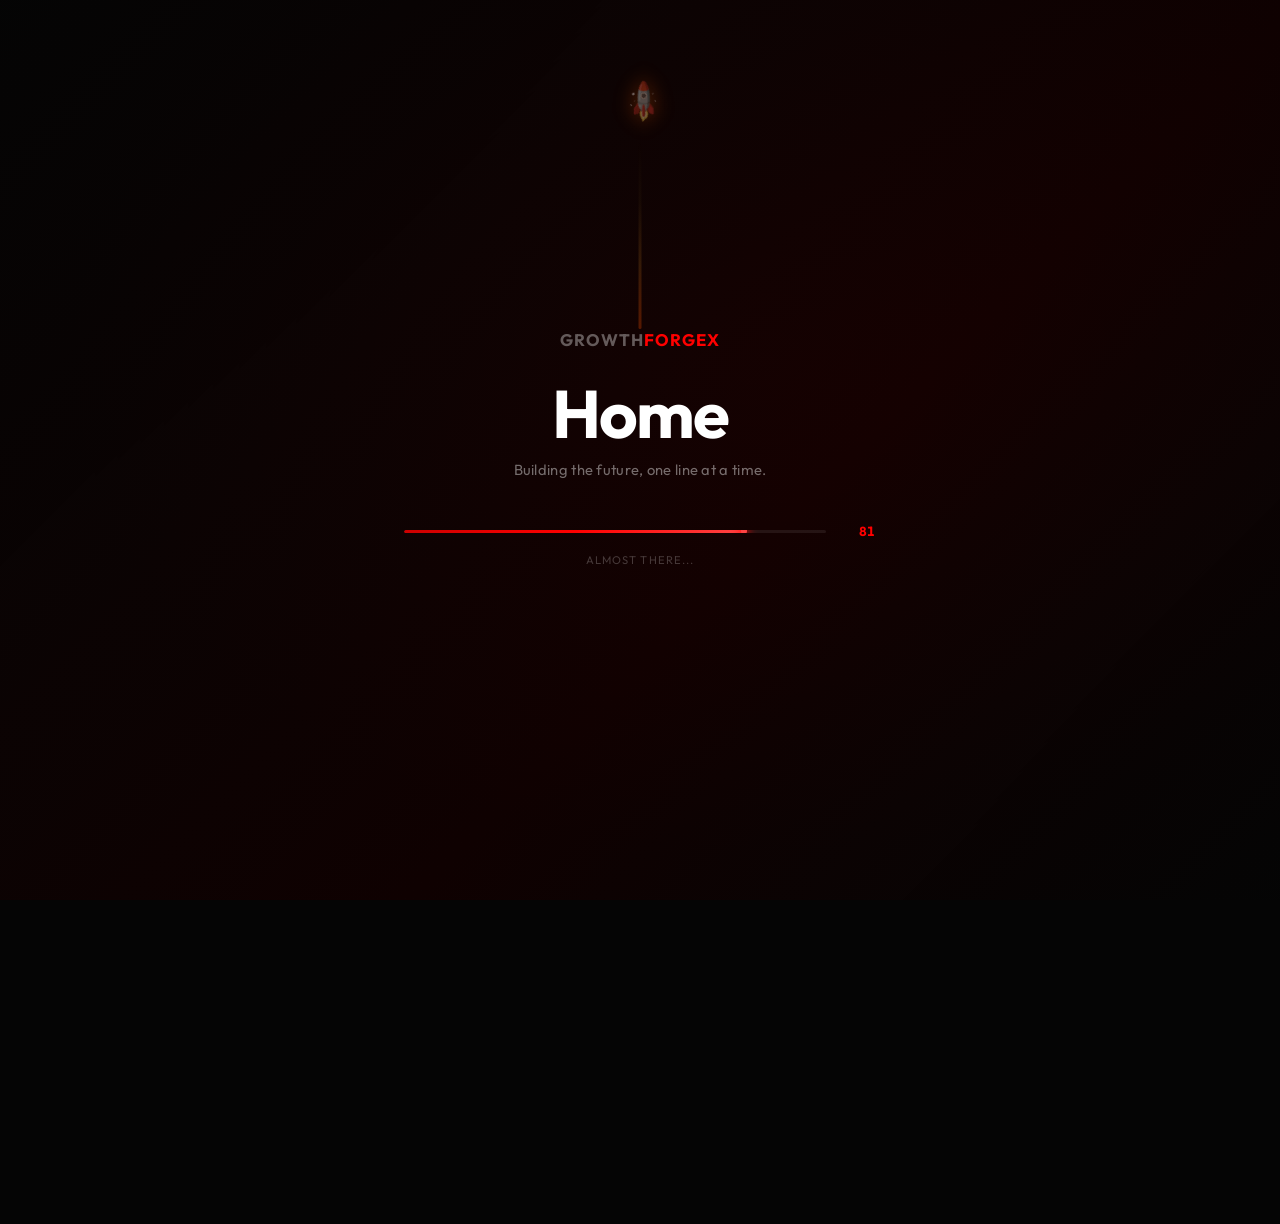
==== commit 60effee4: "update for responsivenese" ====
--- a/index.html
+++ b/index.html
@@ -71,7 +71,7 @@
             </p>
             
             <div class="cta-group">
-                <button class="order-btn">Order Now</button>
+                <a href="https://www.fiverr.com/s/NNxa93y?utm_source=CopyLink_Mobile" target="_blank" class="order-btn">Order Now</a>
                 <button class="envelope-btn" aria-label="Contact us">
                     <svg width="24" height="24" viewBox="0 0 24 24" fill="none" stroke="currentColor" stroke-width="2">
                         <path d="M4 7l8 5 8-5M4 19h16a2 2 0 002-2V7a2 2 0 00-2-2H4a2 2 0 00-2 2v10a2 2 0 002 2z" stroke-linecap="round" stroke-linejoin="round"/>
--- a/style.css
+++ b/style.css
@@ -124,7 +124,7 @@
     border-radius: 80px;
     padding: clamp(8px, 1vw, 12px) clamp(16px, 2.5vw, 32px);
     gap: clamp(20px, 3vw, 40px);
-    backdrop-filter: blur(10px);
+    backdrop-filter: none;
 }
 
 .nav-link {
@@ -722,7 +722,7 @@
     border: 1px solid rgba(255, 255, 255, 0.1);
     padding: clamp(14px, 2.5vw, 25px);
     border-radius: 16px;
-    backdrop-filter: blur(10px);
+    backdrop-filter: none;
     position: relative;
     overflow: hidden;
     transition: transform 0.1s ease, border-color 0.3s ease, box-shadow 0.3s ease;
@@ -1674,15 +1674,15 @@
         top: 68px;
         left: 0;
         right: 0;
-        background: rgba(5, 5, 5, 0.98);
-        backdrop-filter: blur(10px);
+        background: #050505;
+        backdrop-filter: none;
         flex-direction: column;
         padding: 8px 26px 20px;
         gap: 0;
-        z-index: 99999;
+        z-index: 999999;
         border-radius: 0 0 18px 18px;
         border-top: 1px solid rgba(255, 0, 0, 0.25);
-        box-shadow: 0 22px 60px rgba(0, 0, 0, 0.85);
+        box-shadow: 0 22px 60px rgba(0, 0, 0, 1);
     }
 
     .nav-toggle:checked ~ .nav-pill { display: flex; }
@@ -1838,7 +1838,7 @@
         flex-direction: column;
         padding: 6px 24px 18px;
         gap: 0;
-        z-index: 99999;
+        z-index: 999999;
         border-radius: 0 0 16px 16px;
         border-top: 1px solid rgba(255, 0, 0, 0.25);
         box-shadow: 0 24px 60px rgba(0, 0, 0, 0.9);
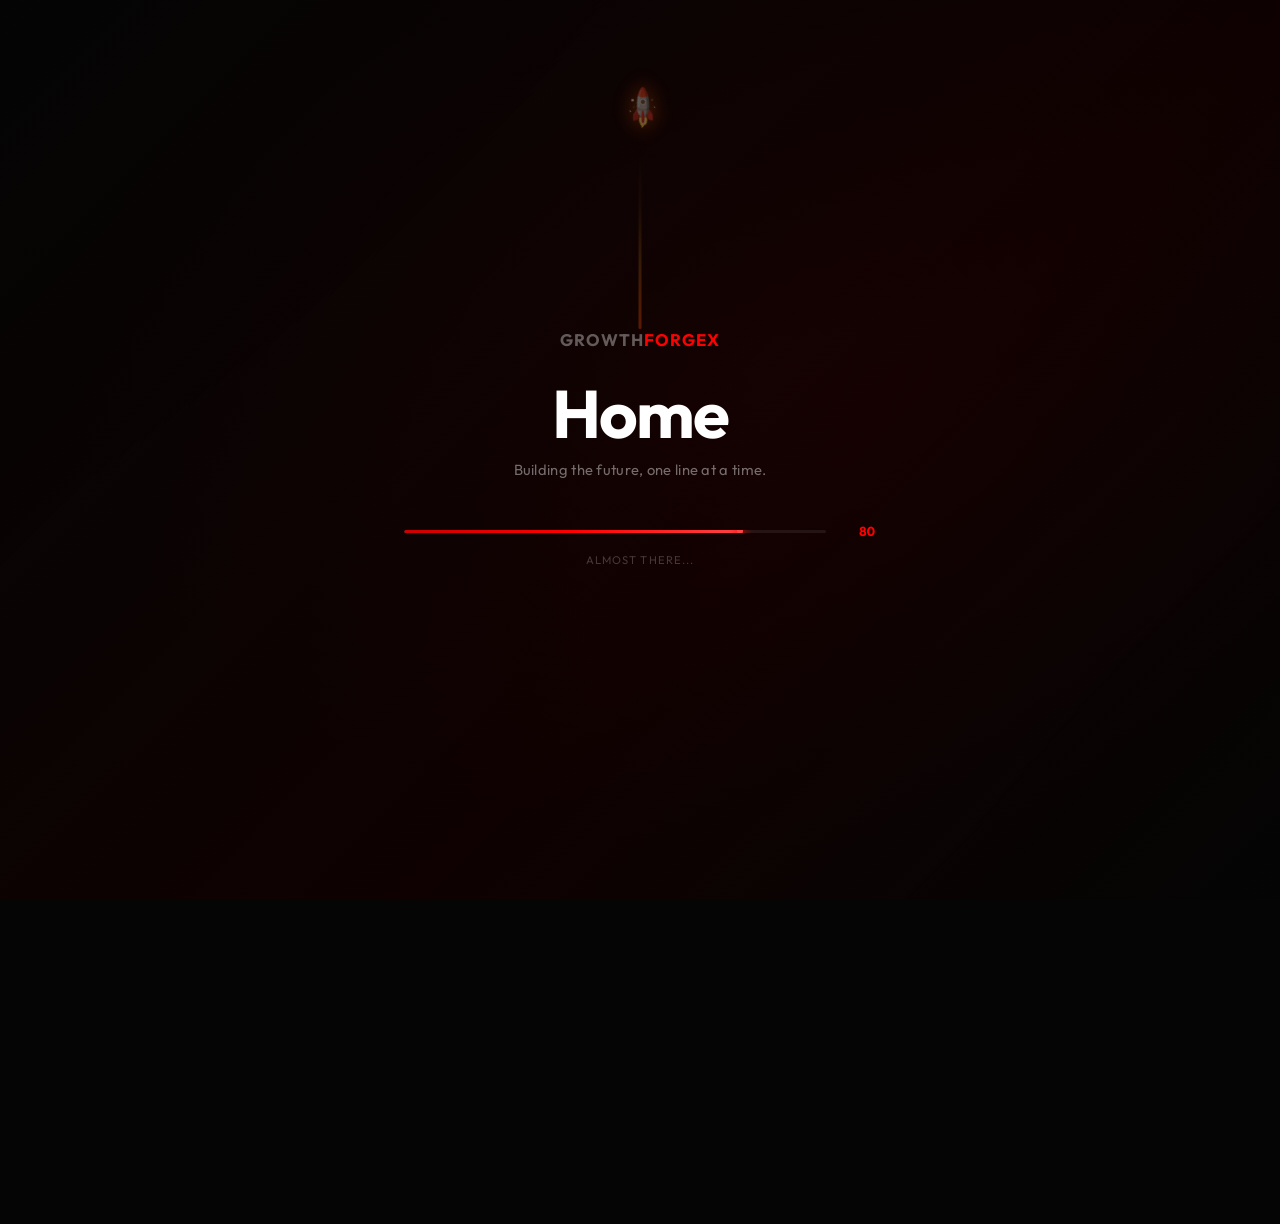
==== commit fcf211c7: "update for responsivenese" ====
--- a/index.html
+++ b/index.html
@@ -71,7 +71,7 @@
             </p>
             
             <div class="cta-group">
-                <a href="https://www.fiverr.com/s/NNxa93y?utm_source=CopyLink_Mobile" target="_blank" class="order-btn">Order Now</a>
+                <a href="https://www.figma.com/design/D946rVzBpCdbFWSc1QfPzo/Linkedin-post?node-id=7-123&t=UqepDcxE6nPMaXZE-1" target="_blank" class="order-btn">Order Now</a>
                 <button class="envelope-btn" aria-label="Contact us">
                     <svg width="24" height="24" viewBox="0 0 24 24" fill="none" stroke="currentColor" stroke-width="2">
                         <path d="M4 7l8 5 8-5M4 19h16a2 2 0 002-2V7a2 2 0 00-2-2H4a2 2 0 00-2 2v10a2 2 0 002 2z" stroke-linecap="round" stroke-linejoin="round"/>
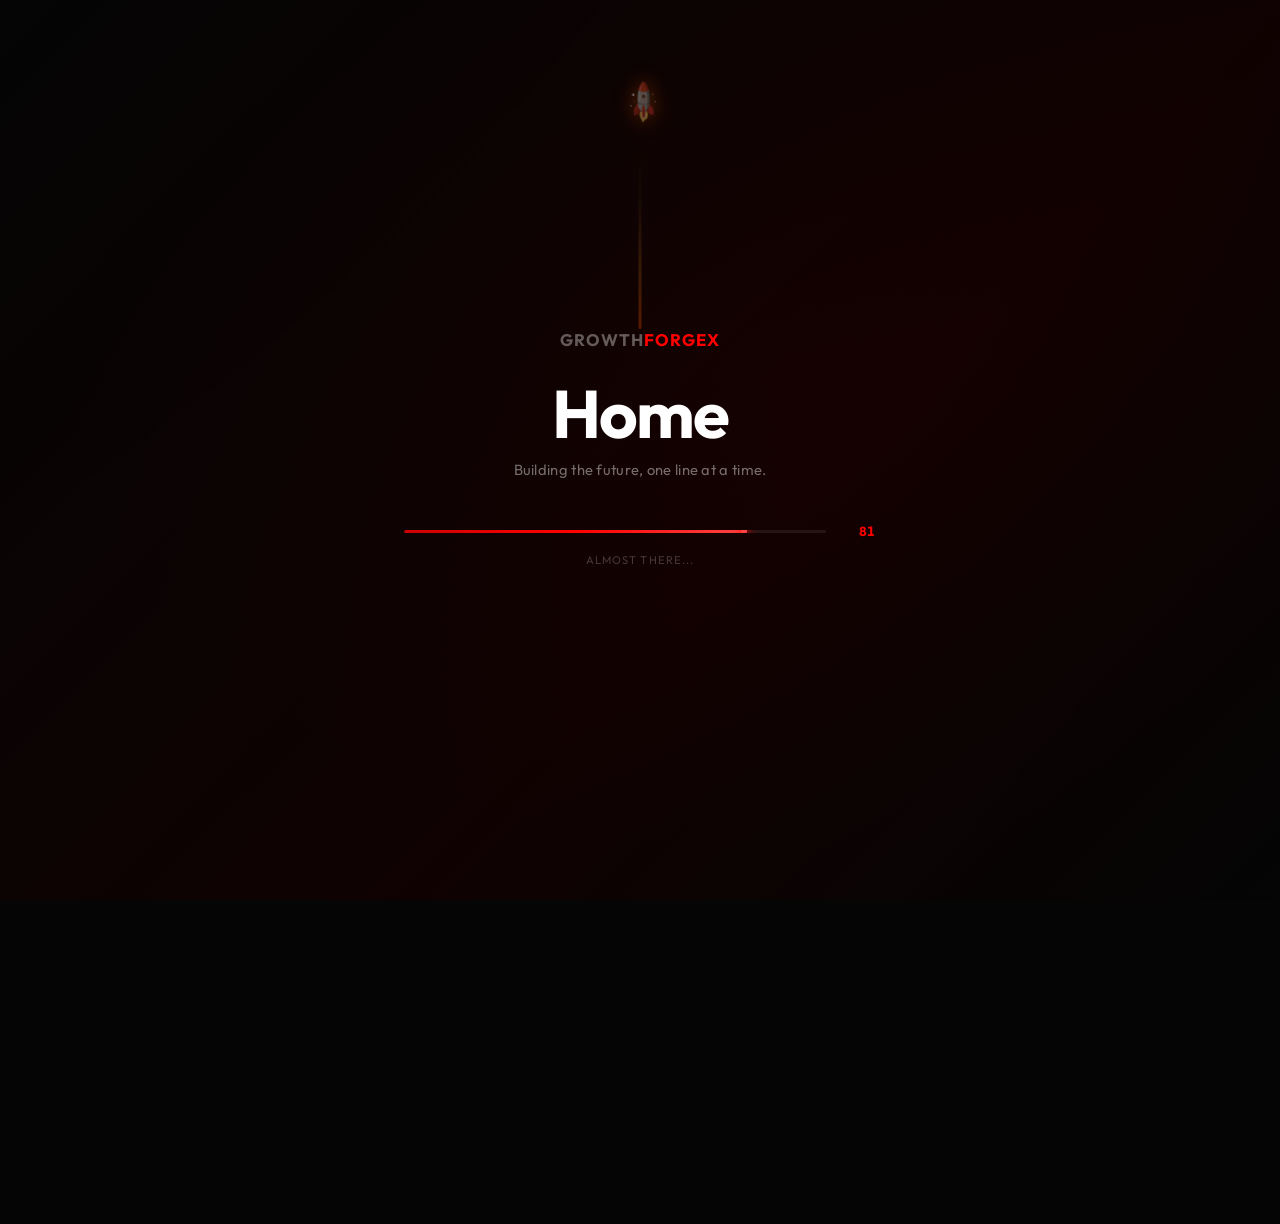
==== commit b256cc06: "update for responsivenese" ====
--- a/index.html
+++ b/index.html
@@ -72,11 +72,11 @@
             
             <div class="cta-group">
                 <a href="https://www.figma.com/design/D946rVzBpCdbFWSc1QfPzo/Linkedin-post?node-id=7-123&t=UqepDcxE6nPMaXZE-1" target="_blank" class="order-btn">Order Now</a>
-                <button class="envelope-btn" aria-label="Contact us">
+                <a href="mailto:growthforgex@gmail.com" class="envelope-btn" aria-label="Contact us via email">
                     <svg width="24" height="24" viewBox="0 0 24 24" fill="none" stroke="currentColor" stroke-width="2">
                         <path d="M4 7l8 5 8-5M4 19h16a2 2 0 002-2V7a2 2 0 00-2-2H4a2 2 0 00-2 2v10a2 2 0 002 2z" stroke-linecap="round" stroke-linejoin="round"/>
                     </svg>
-                </button>
+                </a>
             </div>
             <div class="divider"></div>
         </section>
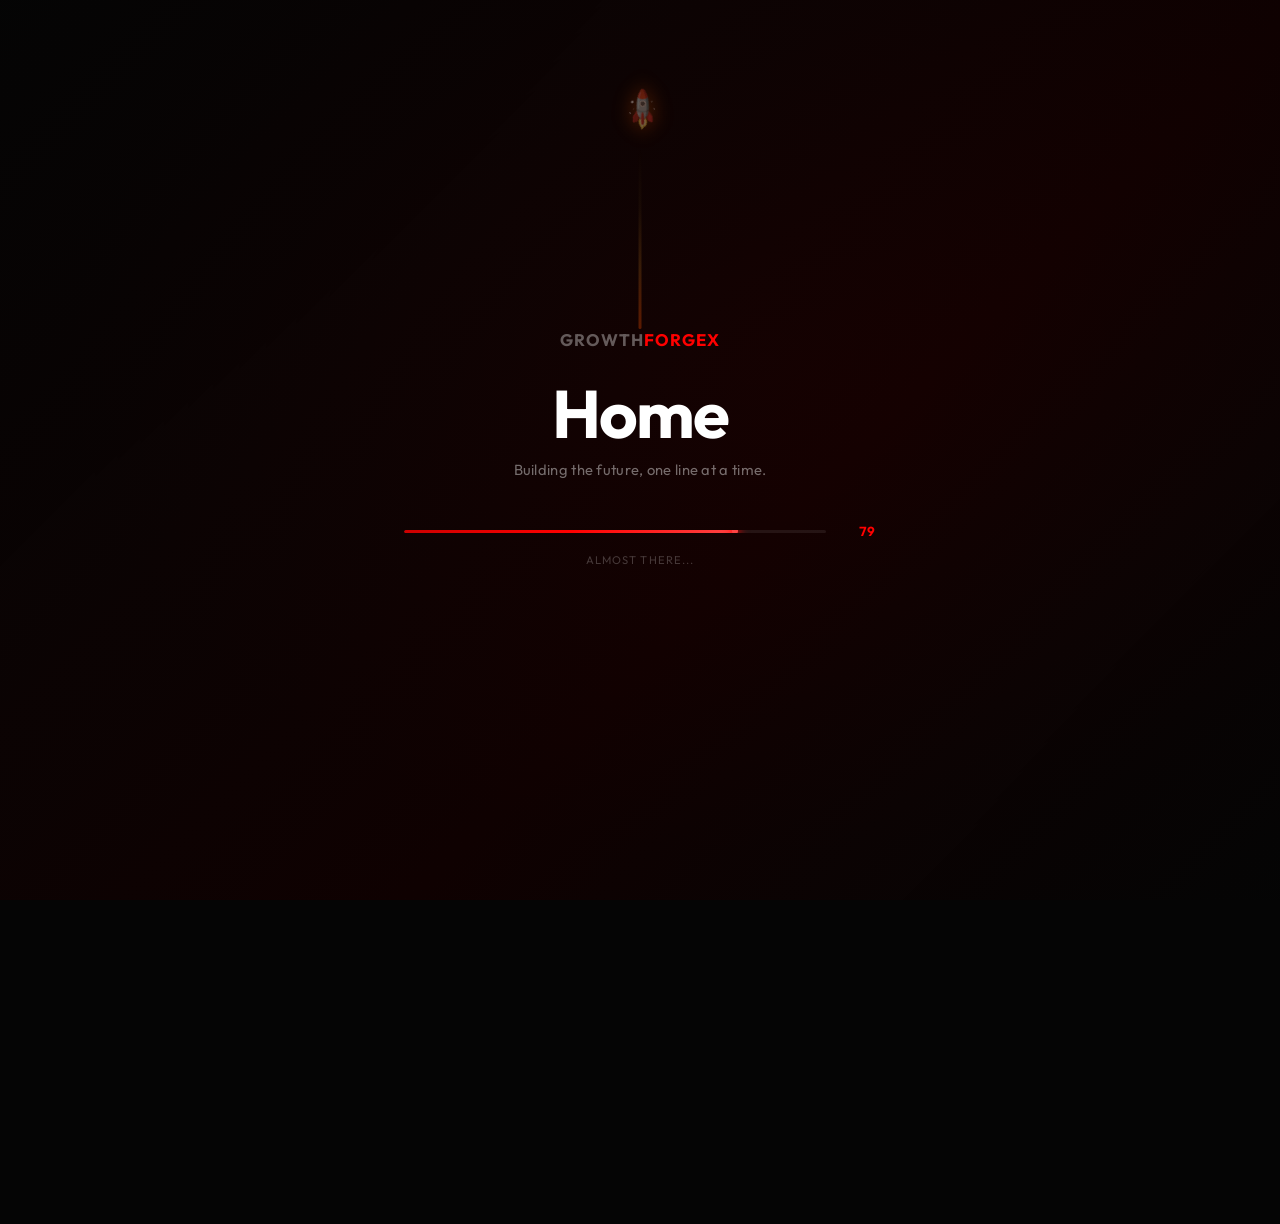
==== commit a4a81dc2: "update for responsivenese" ====
--- a/index.html
+++ b/index.html
@@ -71,7 +71,7 @@
             </p>
             
             <div class="cta-group">
-                <a href="https://www.figma.com/design/D946rVzBpCdbFWSc1QfPzo/Linkedin-post?node-id=7-123&t=UqepDcxE6nPMaXZE-1" target="_blank" class="order-btn">Order Now</a>
+                <a href="https://www.fiverr.com/s/38rPQXk" target="_blank" class="order-btn">Order Now</a>
                 <a href="mailto:growthforgex@gmail.com" class="envelope-btn" aria-label="Contact us via email">
                     <svg width="24" height="24" viewBox="0 0 24 24" fill="none" stroke="currentColor" stroke-width="2">
                         <path d="M4 7l8 5 8-5M4 19h16a2 2 0 002-2V7a2 2 0 00-2-2H4a2 2 0 00-2 2v10a2 2 0 002 2z" stroke-linecap="round" stroke-linejoin="round"/>
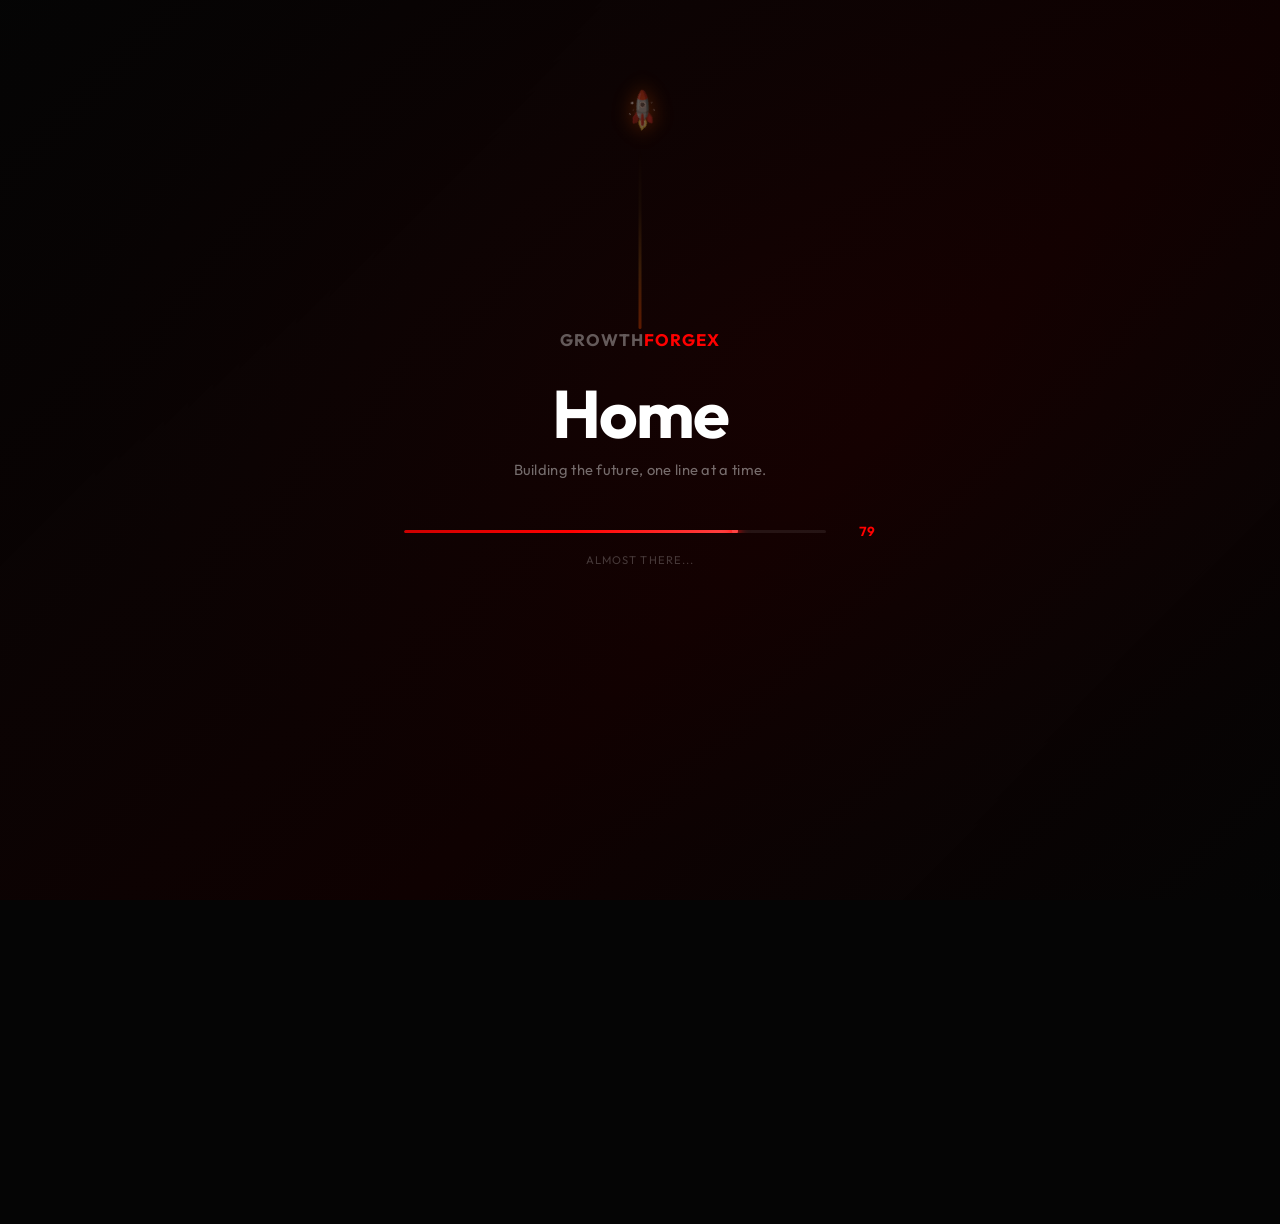
==== commit ed70cdf7: "Add thunder.jpeg neon lightning to all pages - Updated index.html to use thunder.jpeg - Updated abou" ====
--- a/index.html
+++ b/index.html
@@ -21,8 +21,8 @@
 
     <main class="hero-container">
         <!-- Lightning decoration images -->
-        <img src="lightning.png" alt="3D Red Lightning Left" class="lightning-left" loading="lazy">
-        <img src="lightning.png" alt="3D Red Lightning Right" class="lightning-right" loading="lazy">
+        <img src="thunder.jpeg" alt="3D Red Lightning Left" class="lightning-left" loading="lazy">
+        <img src="thunder.jpeg" alt="3D Red Lightning Right" class="lightning-right" loading="lazy">
 
         <header>
             <div class="logo">Growth ForgeX</div>
--- a/style.css
+++ b/style.css
@@ -6,21 +6,32 @@
 }
 
 html {
+    height: 100dvh;
     overflow: hidden;
-    height: 100%;
+    scrollbar-width: none;
+}
+
+html::-webkit-scrollbar {
+    display: none;
 }
 
 body {
+    width: 100%;
+    height: 100dvh;
+    overflow-y: auto;
+    overflow-x: hidden;
     background-color: #050505;
-    height: 100vh;
-    overflow: hidden;
+    scrollbar-width: none;
+}
+
+body::-webkit-scrollbar {
+    display: none;
 }
 
 /* Mobile: Fix 100vh issue for scrollable content */
 @media (max-width: 768px) {
     html, body {
         height: auto;
-        overflow-y: auto;
     }
 }
 
@@ -41,37 +52,42 @@
 .hero-container {
     position: relative;
     width: 100%;
-    height: 100vh;
-    padding: clamp(8px, 1.2vh, 16px) clamp(16px, 4%, 48px) clamp(12px, 2.5vh, 24px);
+    height: 100dvh;
+    display: flex;
+    flex-direction: column;
+    padding: clamp(8px, 1.2vh, 16px) clamp(16px, 4%, 48px) clamp(8px, 1.5vh, 16px);
     z-index: 1;
-    overflow: visible;
+    overflow-x: hidden;
+    overflow-y: visible;
     display: flex;
     flex-direction: column;
-    justify-content: space-between;
+    justify-content: flex-start;
 }
 
 /* Floating Images */
 .lightning-left {
     position: absolute;
-    width: clamp(150px, 25vw, 350px);
-    left: -120px;
-    bottom: -20px;
+    width: clamp(100px, 15vw, 220px);
+    left: 20px;
+    bottom: 15%;
     z-index: 0;
     transform: rotate(15deg);
-    opacity: 0.5;
+    opacity: 0.7;
     animation: float 6s ease-in-out infinite;
     pointer-events: none;
+    object-fit: contain;
 }
 
 .lightning-right {
     position: absolute;
-    width: clamp(130px, 22vw, 320px);
-    right: -60px;
+    width: clamp(100px, 15vw, 220px);
+    right: 40px;
     top: 20%;
     z-index: 2;
     transform: scaleX(-1) rotate(15deg);
     opacity: 0.9;
     animation: floatAlt 8s ease-in-out infinite;
+    object-fit: contain;
 }
 
 @keyframes float {
@@ -100,6 +116,64 @@
     100% {
         transform: scaleX(-1) rotate(15deg) translateY(0);
     }
+}
+
+/* Social Media Icons - Hidden old position */
+.social-icons-section {
+    display: none !important;
+}
+
+/* Form Header Row with Social Icons */
+.form-header-row {
+    display: flex;
+    justify-content: space-between;
+    align-items: center;
+    gap: clamp(12px, 2vw, 20px);
+    margin-bottom: clamp(12px, 1.5vh, 16px);
+}
+
+.form-header-row .title {
+    margin: 0;
+    flex: 1;
+}
+
+.form-social-icons {
+    display: flex !important;
+    gap: clamp(8px, 1.2vw, 12px);
+    flex-shrink: 0;
+    visibility: visible !important;
+}
+
+.form-social-icon {
+    display: flex;
+    align-items: center;
+    justify-content: center;
+    width: clamp(32px, 4vw, 40px);
+    height: clamp(32px, 4vw, 40px);
+    border-radius: 50%;
+    background: rgba(255, 0, 0, 0.1);
+    border: 1.5px solid rgba(255, 0, 0, 0.3);
+    color: #FF0000;
+    transition: all 0.3s ease;
+    flex-shrink: 0;
+}
+
+.form-social-icon:hover {
+    background: rgba(255, 0, 0, 0.2);
+    border-color: rgba(255, 0, 0, 0.6);
+    color: #FFFFFF;
+    transform: translateY(-3px);
+    box-shadow: 0 6px 12px rgba(255, 0, 0, 0.2);
+}
+
+.form-social-icon svg {
+    width: clamp(18px, 2.5vw, 22px);
+    height: clamp(18px, 2.5vw, 22px);
+    transition: transform 0.3s ease;
+}
+
+.form-social-icon:hover svg {
+    transform: scale(1.1);
 }
 
 /* Header */
@@ -177,15 +251,17 @@
     display: flex;
     flex-direction: column;
     justify-content: center;
+    flex: 1;
+    gap: clamp(8px, 1.5vh, 12px);
 }
 
 /* 3D Hero Character Region */
 .hero-character-wrapper {
     position: absolute;
     right: 0;
-    bottom: -6vh;
-    height: 85vh;
-    width: clamp(500px, 65vw, 1100px);
+    bottom: -2vh;
+    height: clamp(400px, 70dvh, 850px);
+    width: clamp(500px, 65vw, 1050px);
     z-index: 5;
     pointer-events: none;
 }
@@ -404,9 +480,9 @@
 }
 
 .subtitle {
-    font-size: clamp(16px, 2vw, 28px);
+    font-size: clamp(14px, 2vw, 24px);
     color: rgba(255, 255, 255, 0.7);
-    margin-bottom: clamp(12px, 1.8vh, 24px);
+    margin-bottom: clamp(6px, 1vh, 12px);
 }
 
 .subtitle .highlight {
@@ -493,8 +569,10 @@
     display: flex;
     justify-content: center;
     gap: clamp(6px, 1vw, 12px);
-    padding-top: clamp(8px, 1.5vh, 16px);
-    padding-bottom: clamp(8px, 1.5vh, 12px);
+    padding-top: clamp(6px, 1vh, 12px);
+    padding-bottom: clamp(6px, 1vh, 10px);
+    flex-wrap: wrap;
+    flex-shrink: 0;
     position: relative;
     z-index: 10;
     margin-top: auto;
@@ -589,7 +667,8 @@
     }
 
     .lightning-left,
-    .lightning-right {
+    .lightning-right,
+    .social-icons-section {
         display: none;
     }
 }
@@ -970,7 +1049,7 @@
     display: flex;
     flex-direction: column;
     padding: 36px clamp(16px, 2vw, 28px) 28px;
-    overflow-y: auto;
+    overflow-y:  visible;
     scrollbar-width: thin;
     scrollbar-color: rgba(255, 0, 0, 0.3) transparent;
 }
@@ -1215,13 +1294,14 @@
 /* Contact Form Styles */
 .contact-form-container {
     margin-top: clamp(14px, 1.8vh, 18px);
-    width: 100%;
+    width: 185%;
     background: rgba(10, 10, 10, 0.4);
     backdrop-filter: blur(10px);
-    padding: clamp(12px, 1.8vw, 16px);
+    padding: clamp(12px, 1.2vw, 14px);
     border-radius: 12px;
     border: 1px solid rgba(255, 0, 0, 0.1);
     box-shadow: 0 0 100px rgba(255, 0, 0, 0.05);
+    box-sizing: border-box;
 }
 
 .form-grid {
@@ -1558,27 +1638,31 @@
 .contact-split-wrapper {
     position: relative;
     display: flex;
-    justify-content: flex-start;
+    justify-content: space-between;
     margin-top: clamp(24px, 3vh, 40px);
     align-items: flex-start;
-    height: 90%;
+    height: auto;
     overflow: visible;
+    gap: clamp(20px, 2.5vw, 40px);
+    max-width: 100%;
 }
 
 .contact-info-column {
-    flex: 0 1 clamp(300px, 40vw, 400px);
+    flex: 0 0 clamp(240px, 22vw, 280px);
     position: relative;
     z-index: 4;
+    min-width: 0;
 }
 
 .contact-form-column {
-    position: absolute;
-    right: -95%;
-    top: 0;
-    width: clamp(340px, 32vw, 530px);
+    position: relative;
+    right: auto;
+    top: auto;
+    flex: 0 0 clamp(260px, 20vw, 300px);
     height: auto;
     z-index: 3;
     padding: clamp(12px, 1.8vw, 16px);
+    min-width: 0;
 }
 
 @media (max-width: 1024px) {
@@ -1586,12 +1670,12 @@
         flex-direction: column;
         gap: 45px;
         align-items: stretch;
-        position: relative; 
+        position: relative;
         height: auto;
     }
 
     .contact-info-column {
-        max-width: 50%;
+        max-width: 100%;
         position: relative;
         z-index: 4;
     }
@@ -2356,7 +2440,7 @@
 
     .hero-container {
         height: auto !important;
-        min-height: 100dvh !important;
+        min-height: 100vh;
         padding: 15px 16px env(safe-area-inset-bottom, 20px) !important;
         display: flex !important;
         flex-direction: column !important;
--- a/perf.css
+++ b/perf.css
@@ -1,14 +1,27 @@
 /* ===== GROWTHFORGEX — PERFORMANCE CSS ===== */
 
 html {
-    overflow: hidden;
-    height: 100%;
+    overflow-x: hidden;
+    overflow-y: auto;
+    height: auto;
 }
 
 body {
     -webkit-font-smoothing: antialiased;
     -moz-osx-font-smoothing: grayscale;
     text-rendering: optimizeSpeed;
+}
+
+/* Matrix Code Canvas */
+.matrix-canvas {
+    position: fixed;
+    top: 0;
+    left: 0;
+    width: 100%;
+    height: 100%;
+    pointer-events: none;
+    z-index: 0;
+    opacity: 0.1;
 }
 
 /* ── GPU layers: only on things that actually move ── */
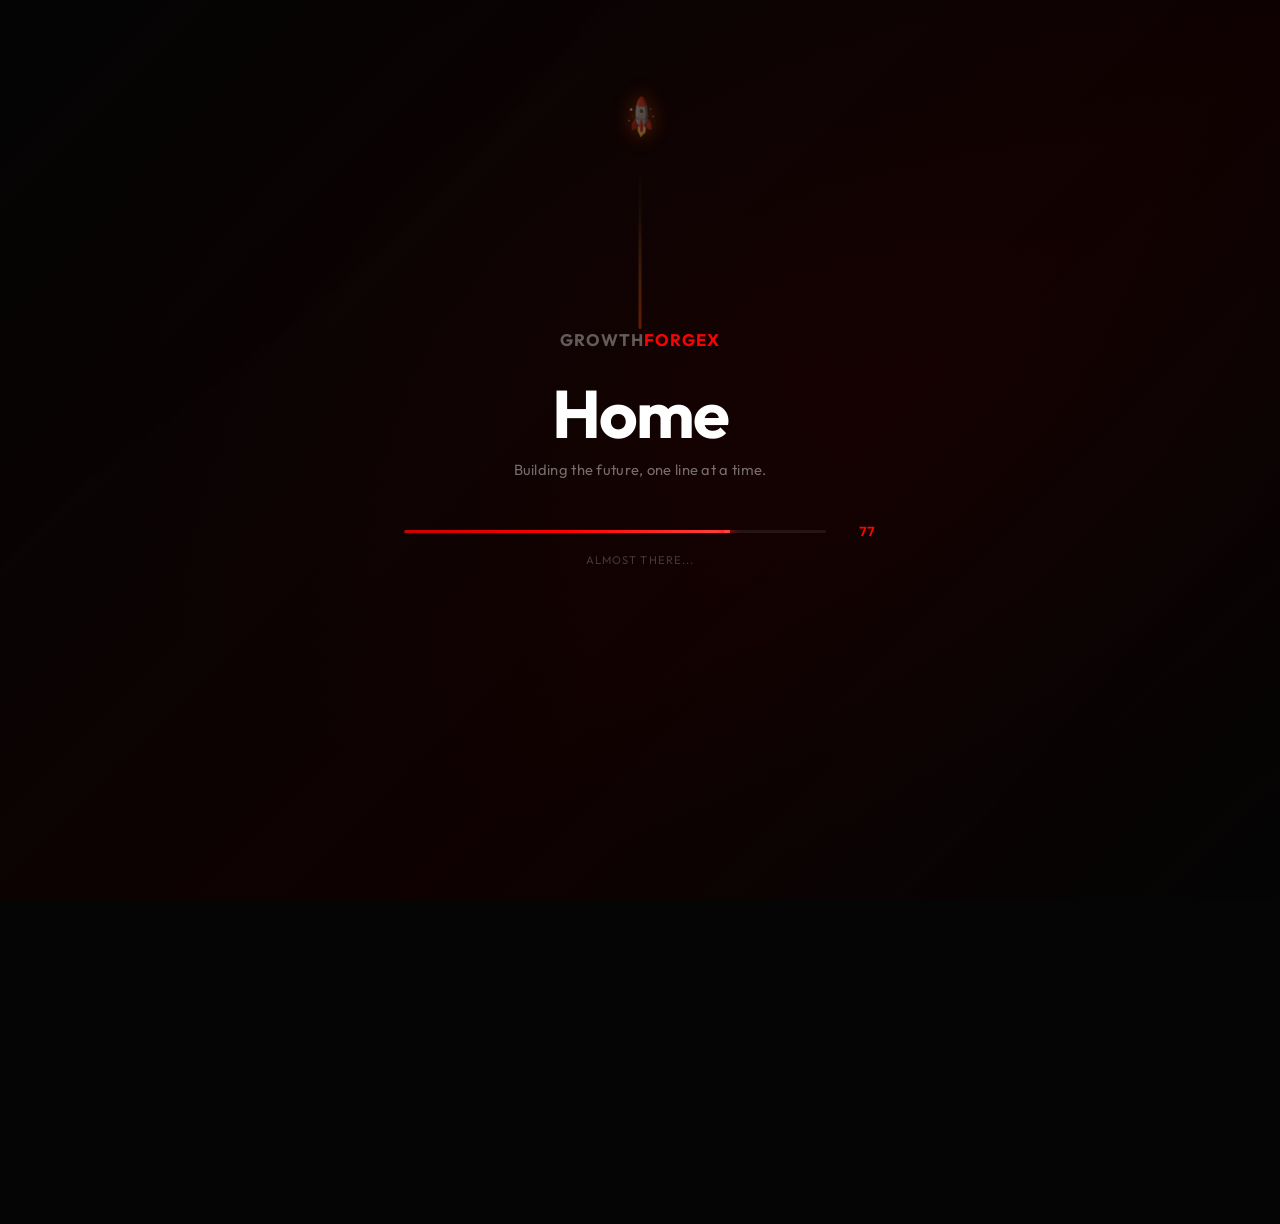
==== commit ff1e965a: "Fix form width and thunder image filename - Fixed contact-form-container width from 185% to 100% - C" ====
--- a/index.html
+++ b/index.html
@@ -21,8 +21,8 @@
 
     <main class="hero-container">
         <!-- Lightning decoration images -->
-        <img src="thunder.jpeg" alt="3D Red Lightning Left" class="lightning-left" loading="lazy">
-        <img src="thunder.jpeg" alt="3D Red Lightning Right" class="lightning-right" loading="lazy">
+        <img src="thunder.png" alt="3D Red Lightning Left" class="lightning-left" loading="lazy">
+        <img src="thunder.png" alt="3D Red Lightning Right" class="lightning-right" loading="lazy">
 
         <header>
             <div class="logo">Growth ForgeX</div>
--- a/style.css
+++ b/style.css
@@ -1294,7 +1294,7 @@
 /* Contact Form Styles */
 .contact-form-container {
     margin-top: clamp(14px, 1.8vh, 18px);
-    width: 185%;
+    width: 100%;
     background: rgba(10, 10, 10, 0.4);
     backdrop-filter: blur(10px);
     padding: clamp(12px, 1.2vw, 14px);
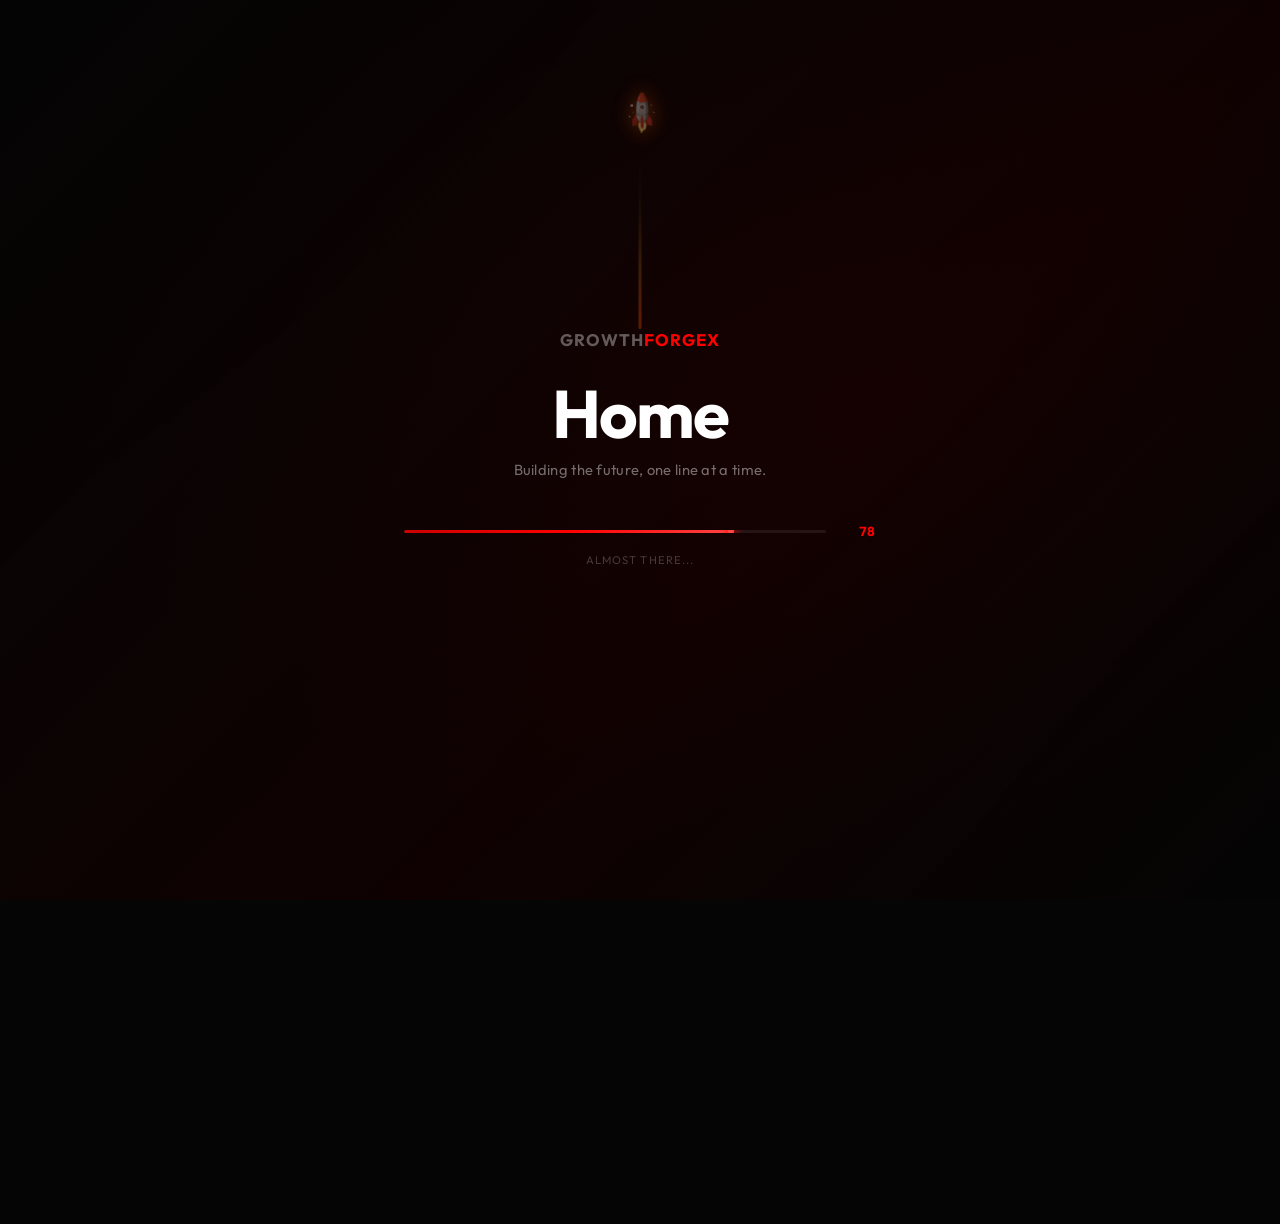
==== commit 340e15fe: "update for responsivenese" ====
--- a/index.html
+++ b/index.html
@@ -8,7 +8,10 @@
     <!-- Google Fonts -->
     <link rel="preconnect" href="https://fonts.googleapis.com">
     <link rel="preconnect" href="https://fonts.gstatic.com" crossorigin>
-    <link href="https://fonts.googleapis.com/css2?family=Bebas+Neue&family=Inter:wght@400;500;600&family=Outfit:wght@400;500;600;700&display=swap" rel="stylesheet">
+    <link rel="dns-prefetch" href="//cdn.jsdelivr.net">
+    <link rel="dns-prefetch" href="//unpkg.com">
+    <link rel="dns-prefetch" href="//prod.spline.design">
+    <link href="https://fonts.googleapis.com/css2?family=Inter:wght@400;500;600&family=Outfit:wght@400;500;600;700&display=swap" rel="stylesheet">
     <script src="loader.js"></script>
     <script>!function(){var e=console.error;console.error=function(){if(arguments[0]&&typeof arguments[0]==='string'&&arguments[0].includes('Missing property'))return;e.apply(console,arguments)};}();</script>
     <script type="module" src="https://unpkg.com/@splinetool/viewer/build/spline-viewer.js" defer></script>
@@ -21,8 +24,8 @@
 
     <main class="hero-container">
         <!-- Lightning decoration images -->
-        <img src="thunder.png" alt="3D Red Lightning Left" class="lightning-left" loading="lazy">
-        <img src="thunder.png" alt="3D Red Lightning Right" class="lightning-right" loading="lazy">
+        <img src="thunder.png" alt="3D Red Lightning Left" class="lightning-left" width="220" height="220" loading="lazy" decoding="async">
+        <img src="thunder.png" alt="3D Red Lightning Right" class="lightning-right" width="220" height="220" loading="lazy" decoding="async">
 
         <header>
             <div class="logo">Growth ForgeX</div>
@@ -84,9 +87,9 @@
         <div class="hero-character-wrapper" id="hero-3d-wrapper">
             <spline-viewer url="https://prod.spline.design/ZqtdkgZTSpb2PDCs/scene.splinecode"></spline-viewer>
             <!-- Tech Icons remain in HTML, styled for mobile below -->
-            <img src="https://cdn.jsdelivr.net/gh/devicons/devicon@latest/icons/figma/figma-original.svg" class="fi-icon i-figma" alt="Figma" loading="lazy">
-            <img src="https://cdn.jsdelivr.net/gh/devicons/devicon@latest/icons/react/react-original.svg" class="fi-icon i-react" alt="React" loading="lazy">
-            <img src="https://cdn.jsdelivr.net/gh/devicons/devicon@latest/icons/nodejs/nodejs-original.svg" class="fi-icon i-node" alt="NodeJS" loading="lazy">
+            <img src="https://cdn.jsdelivr.net/gh/devicons/devicon@v2.16.0/icons/figma/figma-original.svg" class="fi-icon i-figma" alt="Figma" width="60" height="60" loading="lazy" decoding="async">
+            <img src="https://cdn.jsdelivr.net/gh/devicons/devicon@v2.16.0/icons/react/react-original.svg" class="fi-icon i-react" alt="React" width="60" height="60" loading="lazy" decoding="async">
+            <img src="https://cdn.jsdelivr.net/gh/devicons/devicon@v2.16.0/icons/nodejs/nodejs-original.svg" class="fi-icon i-node" alt="NodeJS" width="60" height="60" loading="lazy" decoding="async">
         </div>
 
         <section class="bottom-cards-section">
--- a/style.css
+++ b/style.css
@@ -18,8 +18,7 @@
 body {
     width: 100%;
     height: 100dvh;
-    overflow-y: auto;
-    overflow-x: hidden;
+    overflow: hidden;
     background-color: #050505;
     scrollbar-width: none;
 }
@@ -32,6 +31,7 @@
 @media (max-width: 768px) {
     html, body {
         height: auto;
+        overflow: hidden;
     }
 }
 
@@ -76,6 +76,7 @@
     animation: float 6s ease-in-out infinite;
     pointer-events: none;
     object-fit: contain;
+    mix-blend-mode: lighten;
 }
 
 .lightning-right {
@@ -88,6 +89,7 @@
     opacity: 0.9;
     animation: floatAlt 8s ease-in-out infinite;
     object-fit: contain;
+    mix-blend-mode: lighten;
 }
 
 @keyframes float {
@@ -126,7 +128,7 @@
 /* Form Header Row with Social Icons */
 .form-header-row {
     display: flex;
-    justify-content: space-between;
+    justify-content: flex-end;
     align-items: center;
     gap: clamp(12px, 2vw, 20px);
     margin-bottom: clamp(12px, 1.5vh, 16px);
@@ -309,34 +311,6 @@
     z-index: 6;
 }
 
-.icon-figma {
-    top: 15%;
-    right: 30%;
-    animation: floatIcon1 5s ease-in-out infinite alternate;
-}
-
-.icon-html {
-    top: 50%;
-    right: 25%;
-    animation: floatIcon2 6s ease-in-out infinite alternate 1s;
-}
-
-.icon-css {
-    top: 70%;
-    right: 35%;
-    animation: floatIcon3 4s ease-in-out infinite alternate 2s;
-}
-
-.icon-nodejs {
-    top: 30%;
-    right: 20%;
-    width: 60px;
-    height: 60px;
-    animation: floatIcon4 5s ease-in-out infinite alternate 0.5s;
-    background: transparent;
-    border-radius: 0;
-    padding: 0;
-}
 
 @keyframes hoverCharacter {
     0% {
@@ -1049,7 +1023,7 @@
     display: flex;
     flex-direction: column;
     padding: 36px clamp(16px, 2vw, 28px) 28px;
-    overflow-y:  visible;
+    overflow-y: auto;
     scrollbar-width: thin;
     scrollbar-color: rgba(255, 0, 0, 0.3) transparent;
 }
@@ -1283,6 +1257,7 @@
         width: 100%;
         border-top: 1px solid rgba(255, 255, 255, 0.06);
         padding: 20px;
+        overflow-y: auto;
     }
 
     .modal-gallery-panel {
@@ -1341,6 +1316,7 @@
 .form-input,
 .form-select,
 .form-textarea {
+    width: 100%;
     background: #0A0A0A;
     border: 1px solid rgba(255, 255, 255, 0.05);
     border-radius: 8px;
@@ -1349,6 +1325,7 @@
     font-family: 'Inter', sans-serif;
     font-size: clamp(12px, 1.4vw, 14px);
     transition: all 0.3s ease;
+    box-sizing: border-box;
 }
 
 .form-input:focus,
@@ -1521,10 +1498,10 @@
 /* â”€â”€â”€ Inner Page 3D Canvas Wrappers â”€â”€â”€â”€â”€â”€â”€â”€â”€â”€â”€â”€â”€â”€â”€â”€â”€â”€â”€â”€â”€â”€â”€â”€â”€â”€â”€â”€â”€â”€â”€â”€â”€â”€â”€â”€â”€â”€â”€â”€â”€â”€ */
 .page-3d-wrapper {
     position: absolute;
-    right: 0;
+    right: 8%;
     bottom: -6vh;
-    height: 85vh;
-    width: clamp(500px, 62vw, 950px);
+    height: 70vh;
+    width: clamp(450px, 50vw, 800px);
     z-index: 5;
     pointer-events: none;
     animation: hoverCharacter 6s ease-in-out infinite alternate;
@@ -1538,7 +1515,7 @@
 /* Services has different sizing â€” existing Spline BG already there */
 .services-3d-wrapper {
     position: absolute;
-    right: -2%;
+    right: 8%;
     bottom: 8vh;
     height: 72vh;
     width: clamp(400px, 46vw, 720px);
@@ -1658,11 +1635,12 @@
     position: relative;
     right: auto;
     top: auto;
-    flex: 0 0 clamp(260px, 20vw, 300px);
+    flex: 0 0 clamp(320px, 30vw, 500px);
     height: auto;
     z-index: 3;
     padding: clamp(12px, 1.8vw, 16px);
     min-width: 0;
+    margin-left: auto;
 }
 
 @media (max-width: 1024px) {
@@ -1695,6 +1673,7 @@
 /* â”€â”€ Hamburger toggle â€” hidden on desktop, shown only via mobile rule below â”€â”€ */
 .nav-toggle { display: none; }
 .nav-toggle-label { display: none; }
+
 /* Tablet (<= 1024px) — keep nav accessible and allow scrolling */
 @media (max-width: 1024px) {
 
@@ -1758,15 +1737,16 @@
         top: 68px;
         left: 0;
         right: 0;
-        background: #050505;
+        background: #161616;
         backdrop-filter: none;
         flex-direction: column;
         padding: 8px 26px 20px;
         gap: 0;
         z-index: 999999;
         border-radius: 0 0 18px 18px;
-        border-top: 1px solid rgba(255, 0, 0, 0.25);
-        box-shadow: 0 22px 60px rgba(0, 0, 0, 1);
+        border: 1.5px solid rgba(255, 0, 0, 0.45);
+        border-top: none;
+        box-shadow: 0 16px 60px rgba(0, 0, 0, 1), inset 0 1px 0 rgba(255, 0, 0, 0.15);
     }
 
     .nav-toggle:checked ~ .nav-pill { display: flex; }
@@ -1774,10 +1754,11 @@
     .nav-link {
         padding: 14px 0;
         font-size: 16px;
+        font-weight: 500;
         display: block;
         width: 100%;
-        border-bottom: 1px solid rgba(255, 255, 255, 0.07);
-        color: rgba(255, 255, 255, 0.85);
+        border-bottom: 1px solid rgba(255, 255, 255, 0.12);
+        color: #ffffff;
     }
     .nav-link:last-child { border-bottom: none; }
 
@@ -1914,18 +1895,19 @@
     /* Nav pill â€” becomes a full-width dropdown */
     .nav-pill {
         display: none;
-        position: fixed;               /* viewport-relative: won't scroll away */
-        top: 62px;                     /* sits just below the mobile header row */
+        position: fixed;
+        top: 62px;
         left: 0;
         right: 0;
-        background: #050505;           /* fully opaque â€” no content bleed-through */
+        background: #161616;
         flex-direction: column;
         padding: 6px 24px 18px;
         gap: 0;
         z-index: 999999;
         border-radius: 0 0 16px 16px;
-        border-top: 1px solid rgba(255, 0, 0, 0.25);
-        box-shadow: 0 24px 60px rgba(0, 0, 0, 0.9);
+        border: 1.5px solid rgba(255, 0, 0, 0.45);
+        border-top: none;
+        box-shadow: 0 16px 60px rgba(0, 0, 0, 1), inset 0 1px 0 rgba(255, 0, 0, 0.15);
     }
 
     .nav-toggle:checked ~ .nav-pill {
@@ -1935,10 +1917,11 @@
     .nav-link {
         padding: 13px 0;
         font-size: 15px;
+        font-weight: 500;
         display: block;
         width: 100%;
-        border-bottom: 1px solid rgba(255, 255, 255, 0.05);
-        color: rgba(255, 255, 255, 0.85);
+        border-bottom: 1px solid rgba(255, 255, 255, 0.12);
+        color: #ffffff;
     }
 
     .nav-link:last-child { border-bottom: none; }
@@ -2660,4 +2643,12 @@
     .lightning-left, .lightning-right, .divider { 
         display: none !important; 
     }
+}
+
+/* Move form section slightly to right (desktop only) */
+@media (min-width: 1025px) {
+    .contact-form-column {
+        margin-left: auto;
+        transform: translateX(450px); /* adjust this value */
+    }
 }
--- a/perf.css
+++ b/perf.css
@@ -1,9 +1,12 @@
 /* ===== GROWTHFORGEX — PERFORMANCE CSS ===== */
 
 html {
-    overflow-x: hidden;
-    overflow-y: auto;
-    height: auto;
+    overflow: hidden;
+    scrollbar-width: none;
+}
+
+html::-webkit-scrollbar {
+    display: none;
 }
 
 body {
@@ -145,12 +148,9 @@
 
 /* ── Mobile + tablet performance tuning ── */
 @media (max-width: 1024px) {
-    /* CRITICAL: un-lock scroll that the global html rule above froze.
-       perf.css loads after style.css, so this block must re-assert it. */
     html {
-        overflow-x: hidden;
-        overflow-y: auto;
-        height: auto;
+        overflow: hidden;
+        scrollbar-width: none;
     }
 
     /* Cheaper blur on mobile GPU */
